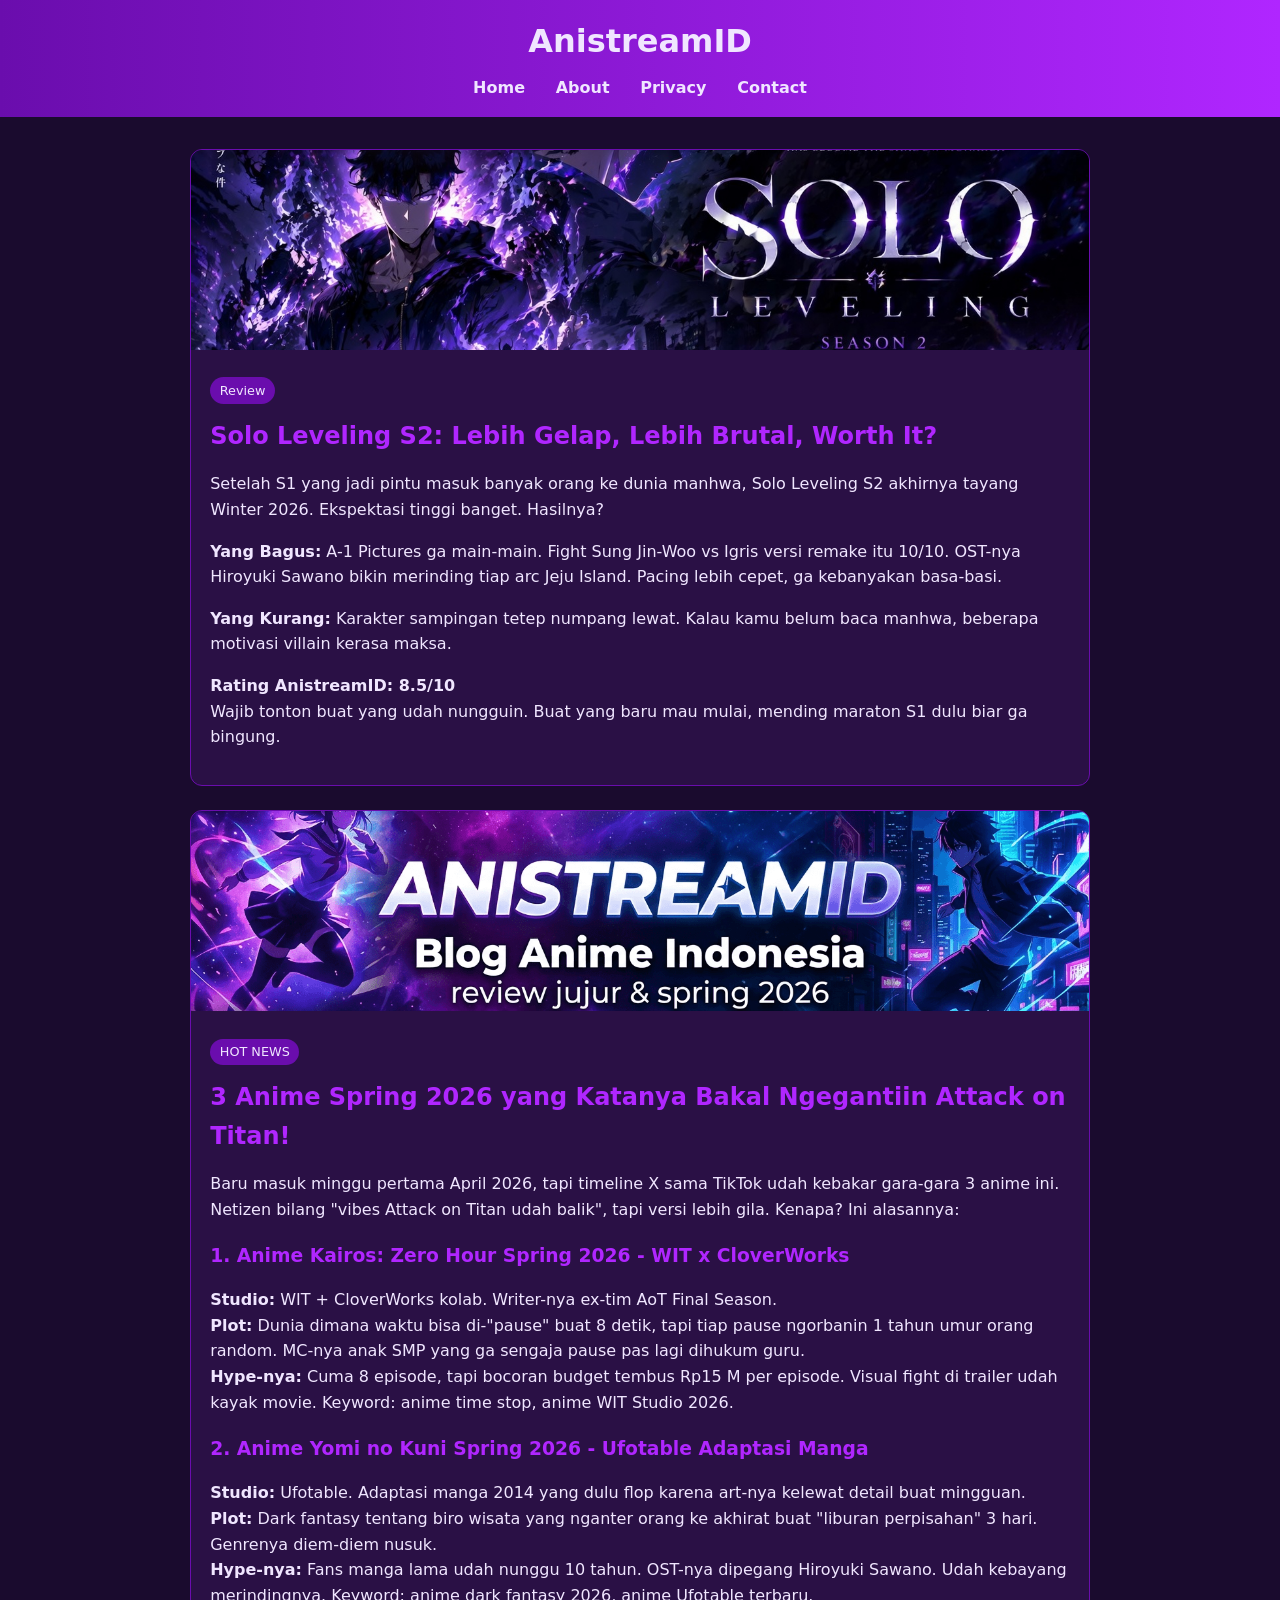
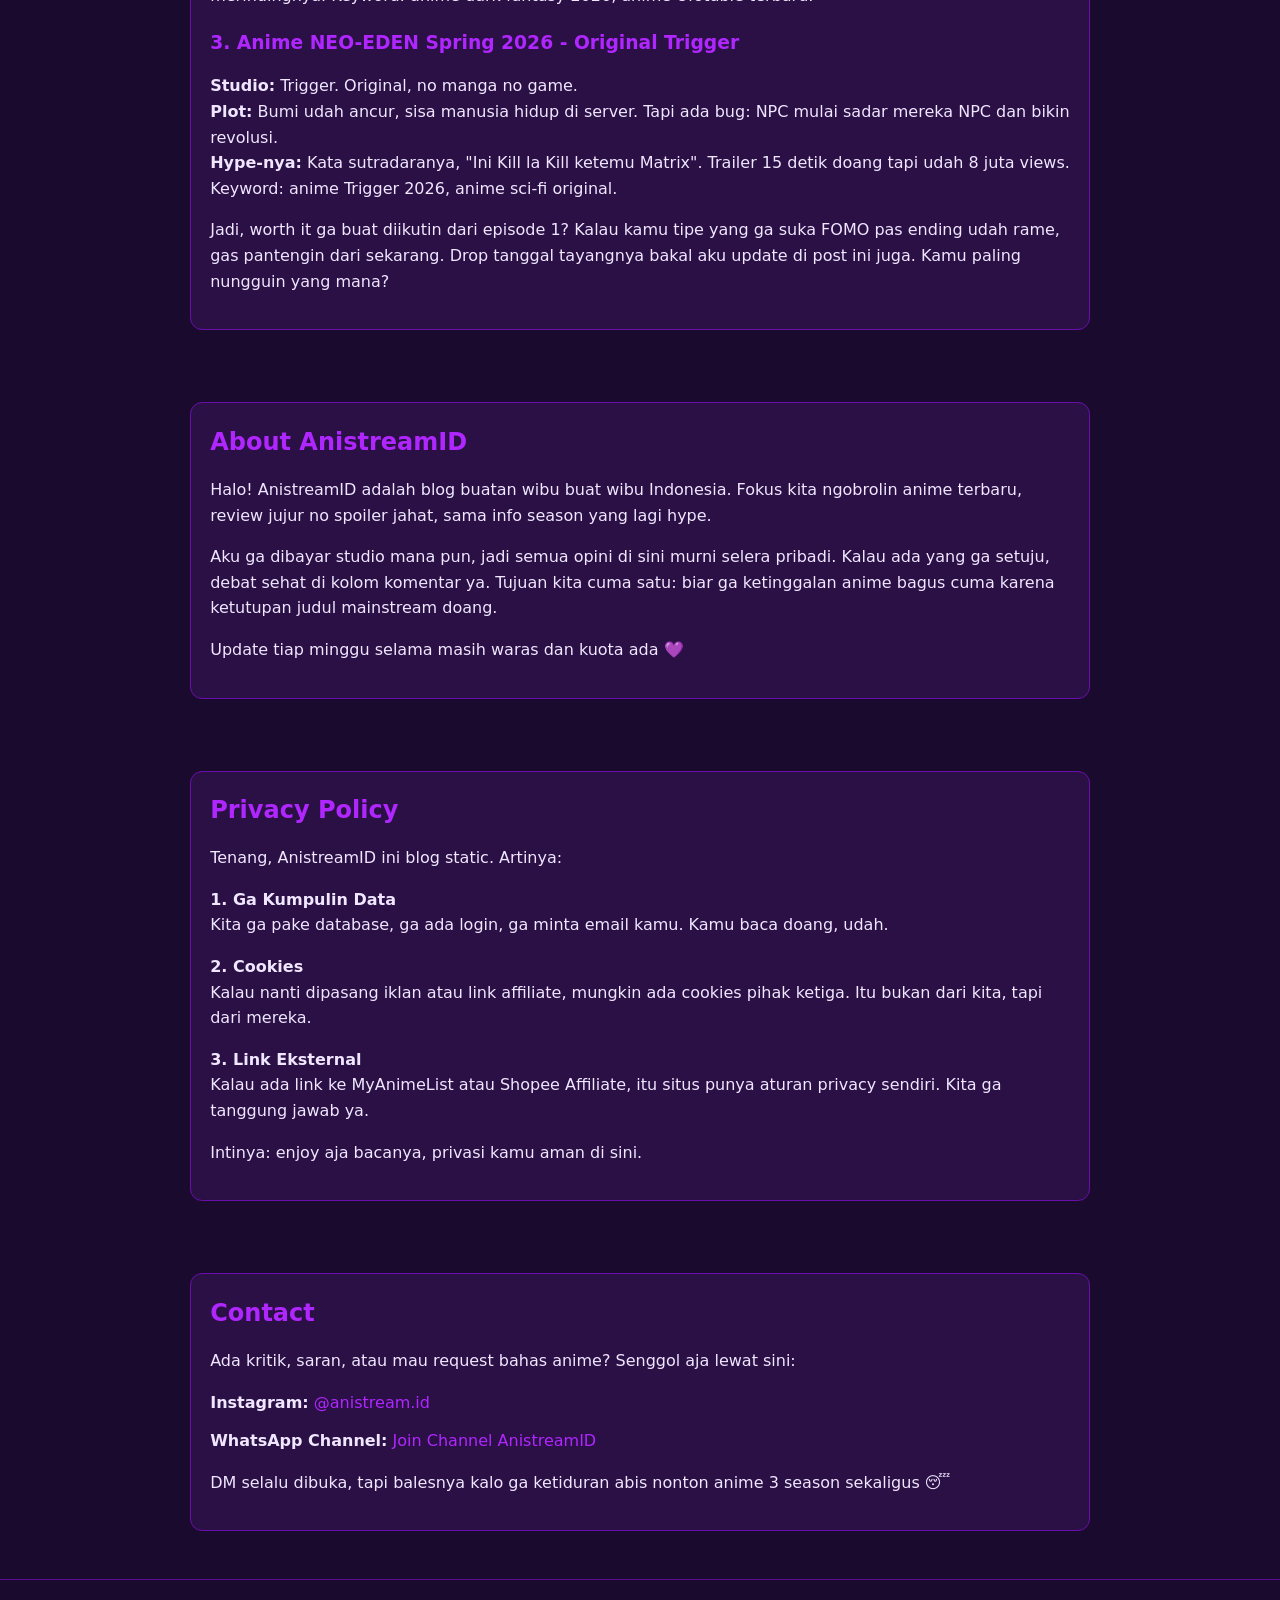
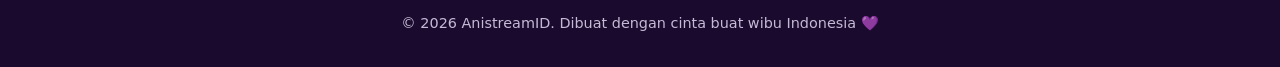
==== index.html @ 2ca262d9 "deploy versi 1.0" ====
<!DOCTYPE html>
<html lang="id">
<head>
  <meta charset="UTF-8">
  <meta name="viewport" content="width=device-width, initial-scale=1.0">
  <title>AnistreamID - Review & Berita Anime Spring 2026 Indonesia</title>
  <meta name="description" content="AnistreamID: Blog anime Indonesia bahas review jujur Solo Leveling S2, berita anime Spring 2026, dan rekomendasi anti-FOMO. Update tiap minggu!">
  <meta name="keywords" content="anime spring 2026, review anime indo, solo leveling season 2, berita anime, anistreamid">
  <meta name="author" content="AnistreamID">
  <link rel="canonical" href="https://anistreamid.pages.dev/">
  
  <link rel="icon" type="image/png" href="favicon.png">
  <link rel="apple-touch-icon" href="favicon.png">
  <meta name="theme-color" content="#6a0dad">
  
  <meta property="og:title" content="AnistreamID - Review & Berita Anime Spring 2026">
  <meta property="og:description" content="3 Anime Spring 2026 yang katanya bakal gantiin Attack on Titan! Plus review Solo Leveling S2.">
  <meta property="og:image" content="https://anistreamid.pages.dev/og-image.png">
  <meta property="og:type" content="website">
  <meta property="og:url" content="https://anistreamid.pages.dev/">
  
  <meta name="twitter:card" content="summary_large_image">
  <meta name="twitter:title" content="AnistreamID - Review & Berita Anime Spring 2026">
  <meta name="twitter:description" content="3 Anime Spring 2026 yang katanya bakal gantiin Attack on Titan!">
  <meta name="twitter:image" content="https://anistreamid.pages.dev/og-image.png">

  <script type="application/ld+json">
  {
    "@context": "https://schema.org",
    "@graph": [
      {
        "@type": "Blog",
        "name": "AnistreamID",
        "url": "https://anistreamid.pages.dev",
        "description": "Blog anime Indonesia bahas review jujur dan berita anime Spring 2026",
        "publisher": {
          "@type": "Organization",
          "name": "AnistreamID",
          "logo": "https://anistreamid.pages.dev/favicon.png"
        }
      },
      {
        "@type": "Article",
        "headline": "3 Anime Spring 2026 yang Katanya Bakal Ngegantiin Attack on Titan!",
        "author": {
          "@type": "Person",
          "name": "AnistreamID"
        },
        "datePublished": "2026-04-21",
        "dateModified": "2026-04-21",
        "image": "https://anistreamid.pages.dev/og-image-1.png",
        "url": "https://anistreamid.pages.dev/"
      }
    ]
  }
  </script>
  
  <style>
    :root {
      --ungu-tua: #1a0b2e;
      --ungu: #6a0dad;
      --ungu-neon: #b026ff;
      --putih: #f0e6ff;
    }
    * { scroll-behavior: smooth; }
    body {
      margin: 0;
      font-family: system-ui, -apple-system, sans-serif;
      background: var(--ungu-tua);
      color: var(--putih);
      line-height: 1.6;
    }
    header {
      background: linear-gradient(90deg, var(--ungu), var(--ungu-neon));
      padding: 1rem;
      text-align: center;
      position: sticky;
      top: 0;
      z-index: 10;
    }
    header h1 { margin: 0; font-size: 2rem; }
    nav { margin-top: 0.5rem; }
    nav a {
      color: var(--putih);
      margin: 0 0.8rem;
      text-decoration: none;
      font-weight: 600;
    }
    nav a:hover { text-decoration: underline; }
    .container {
      max-width: 900px;
      margin: 2rem auto;
      padding: 0 1rem;
      display: grid;
      gap: 1.5rem;
    }
    .card, .page {
      background: #2a1045;
      border: 1px solid var(--ungu);
      border-radius: 12px;
      overflow: hidden;
    }
    .card { transition: transform 0.2s; }
    .card:hover { transform: translateY(-4px); }
    .card img { width: 100%; height: 200px; object-fit: cover; }
    .card-content, .page-content { padding: 1.2rem; }
    .card h2, .page h2 { margin: 0 0 0.8rem; color: var(--ungu-neon); }
    .card h3 { margin: 1.2rem 0 0.3rem; color: var(--ungu-neon); }
    .tag {
      display: inline-block;
      background: var(--ungu);
      padding: 0.2rem 0.6rem;
      border-radius: 999px;
      font-size: 0.8rem;
      margin-bottom: 0.8rem;
    }
    .page { margin-top: 3rem; }
    .contact-list { list-style: none; padding: 0; }
    .contact-list li { margin: 0.8rem 0; }
    .contact-list a { color: var(--ungu-neon); text-decoration: none; }
    footer {
      text-align: center;
      padding: 2rem 1rem;
      border-top: 1px solid var(--ungu);
      margin-top: 3rem;
      font-size: 0.9rem;
      opacity: 0.8;
    }
    #toTop {
      position: fixed;
      bottom: 20px;
      right: 20px;
      background: var(--ungu-neon);
      color: var(--ungu-tua);
      border: none;
      border-radius: 50%;
      width: 45px;
      height: 45px;
      font-size: 1.2rem;
      font-weight: bold;
      cursor: pointer;
      display: none;
      box-shadow: 0 4px 12px rgba(176, 38, 255, 0.4);
      transition: all 0.3s;
      z-index: 99;
    }
    #toTop:hover {
      transform: translateY(-3px);
      background: var(--putih);
    }
  </style>
</head>
<body>
  <header>
    <h1>AnistreamID</h1>
    <nav>
      <a href="/#home">Home</a>
      <a href="/#about">About</a>
      <a href="/#privacy">Privacy</a>
      <a href="/#contact">Contact</a>
    </nav>
  </header>

  <main class="container" id="home">
    <article class="card">
      <img src="./og-image.jpg" alt="Review Solo Leveling Season 2 di AnistreamID" loading="lazy">
      <div class="card-content">
        <span class="tag">Review</span>
        <h2>Solo Leveling S2: Lebih Gelap, Lebih Brutal, Worth It?</h2>
        <p>Setelah S1 yang jadi pintu masuk banyak orang ke dunia manhwa, Solo Leveling S2 akhirnya tayang Winter 2026. Ekspektasi tinggi banget. Hasilnya?</p>
        <p><strong>Yang Bagus:</strong> A-1 Pictures ga main-main. Fight Sung Jin-Woo vs Igris versi remake itu 10/10. OST-nya Hiroyuki Sawano bikin merinding tiap arc Jeju Island. Pacing lebih cepet, ga kebanyakan basa-basi.</p>
        <p><strong>Yang Kurang:</strong> Karakter sampingan tetep numpang lewat. Kalau kamu belum baca manhwa, beberapa motivasi villain kerasa maksa.</p>
        <p><strong>Rating AnistreamID: 8.5/10</strong><br>Wajib tonton buat yang udah nungguin. Buat yang baru mau mulai, mending maraton S1 dulu biar ga bingung.</p>
      </div>
    </article>

    <article class="card">
      <img src="./og-image-1.png" alt="Key visual 3 anime Spring 2026 pengganti Attack on Titan" loading="lazy">
      <div class="card-content">
        <span class="tag">HOT NEWS</span>
        <h2>3 Anime Spring 2026 yang Katanya Bakal Ngegantiin Attack on Titan!</h2>
        <p>Baru masuk minggu pertama April 2026, tapi timeline X sama TikTok udah kebakar gara-gara 3 anime ini. Netizen bilang "vibes Attack on Titan udah balik", tapi versi lebih gila. Kenapa? Ini alasannya:</p>
        
        <h3>1. Anime Kairos: Zero Hour Spring 2026 - WIT x CloverWorks</h3>
        <p><strong>Studio:</strong> WIT + CloverWorks kolab. Writer-nya ex-tim AoT Final Season.<br>
        <strong>Plot:</strong> Dunia dimana waktu bisa di-"pause" buat 8 detik, tapi tiap pause ngorbanin 1 tahun umur orang random. MC-nya anak SMP yang ga sengaja pause pas lagi dihukum guru.<br>
        <strong>Hype-nya:</strong> Cuma 8 episode, tapi bocoran budget tembus Rp15 M per episode. Visual fight di trailer udah kayak movie. Keyword: anime time stop, anime WIT Studio 2026.</p>

        <h3>2. Anime Yomi no Kuni Spring 2026 - Ufotable Adaptasi Manga</h3>
        <p><strong>Studio:</strong> Ufotable. Adaptasi manga 2014 yang dulu flop karena art-nya kelewat detail buat mingguan.<br>
        <strong>Plot:</strong> Dark fantasy tentang biro wisata yang nganter orang ke akhirat buat "liburan perpisahan" 3 hari. Genrenya diem-diem nusuk.<br>
        <strong>Hype-nya:</strong> Fans manga lama udah nunggu 10 tahun. OST-nya dipegang Hiroyuki Sawano. Udah kebayang merindingnya. Keyword: anime dark fantasy 2026, anime Ufotable terbaru.</p>

        <h3>3. Anime NEO-EDEN Spring 2026 - Original Trigger</h3>
        <p><strong>Studio:</strong> Trigger. Original, no manga no game.<br>
        <strong>Plot:</strong> Bumi udah ancur, sisa manusia hidup di server. Tapi ada bug: NPC mulai sadar mereka NPC dan bikin revolusi.<br>
        <strong>Hype-nya:</strong> Kata sutradaranya, "Ini Kill la Kill ketemu Matrix". Trailer 15 detik doang tapi udah 8 juta views. Keyword: anime Trigger 2026, anime sci-fi original.</p>

        <p>Jadi, worth it ga buat diikutin dari episode 1? Kalau kamu tipe yang ga suka FOMO pas ending udah rame, gas pantengin dari sekarang. Drop tanggal tayangnya bakal aku update di post ini juga. Kamu paling nungguin yang mana?</p>
      </div>
    </article>

    <section class="page" id="about">
      <div class="page-content">
        <h2>About AnistreamID</h2>
        <p>Halo! AnistreamID adalah blog buatan wibu buat wibu Indonesia. Fokus kita ngobrolin anime terbaru, review jujur no spoiler jahat, sama info season yang lagi hype.</p>
        <p>Aku ga dibayar studio mana pun, jadi semua opini di sini murni selera pribadi. Kalau ada yang ga setuju, debat sehat di kolom komentar ya. Tujuan kita cuma satu: biar ga ketinggalan anime bagus cuma karena ketutupan judul mainstream doang.</p>
        <p>Update tiap minggu selama masih waras dan kuota ada 💜</p>
      </div>
    </section>

    <section class="page" id="privacy">
      <div class="page-content">
        <h2>Privacy Policy</h2>
        <p>Tenang, AnistreamID ini blog static. Artinya:</p>
        <p><strong>1. Ga Kumpulin Data</strong><br>Kita ga pake database, ga ada login, ga minta email kamu. Kamu baca doang, udah.</p>
        <p><strong>2. Cookies</strong><br>Kalau nanti dipasang iklan atau link affiliate, mungkin ada cookies pihak ketiga. Itu bukan dari kita, tapi dari mereka.</p>
        <p><strong>3. Link Eksternal</strong><br>Kalau ada link ke MyAnimeList atau Shopee Affiliate, itu situs punya aturan privacy sendiri. Kita ga tanggung jawab ya.</p>
        <p>Intinya: enjoy aja bacanya, privasi kamu aman di sini.</p>
      </div>
    </section>

    <section class="page" id="contact">
      <div class="page-content">
        <h2>Contact</h2>
        <p>Ada kritik, saran, atau mau request bahas anime? Senggol aja lewat sini:</p>
        <ul class="contact-list">
         <li><strong>Instagram:</strong> <a href="https://instagram.com/anistream.id" target="_blank" rel="noopener">@anistream.id</a></li>
         <li><strong>WhatsApp Channel:</strong> <a href="https://whatsapp.com/channel/0029Vb8CXYvFXUuUpzQsqB3z" target="_blank" rel="noopener">Join Channel AnistreamID</a></li>
        </ul>
        <p>DM selalu dibuka, tapi balesnya kalo ga ketiduran abis nonton anime 3 season sekaligus 😴</p>
      </div>
    </section>
  </main>

  <footer>
    © 2026 AnistreamID. Dibuat dengan cinta buat wibu Indonesia 💜
  </footer>

  <button id="toTop" aria-label="Kembali ke atas" onclick="window.scrollTo({top: 0, behavior: 'smooth'})">↑</button>

  <script>
    const toTopBtn = document.getElementById('toTop');
    window.onscroll = function() {
      if (document.body.scrollTop > 300 || document.documentElement.scrollTop > 300) {
        toTopBtn.style.display = "block";
      } else {
        toTopBtn.style.display = "none";
      }
    };
    
    if(window.location.hash) {
      setTimeout(() => {
        document.querySelector(window.location.hash)?.scrollIntoView();
      }, 100);
    }
  </script>
</body>
</html>
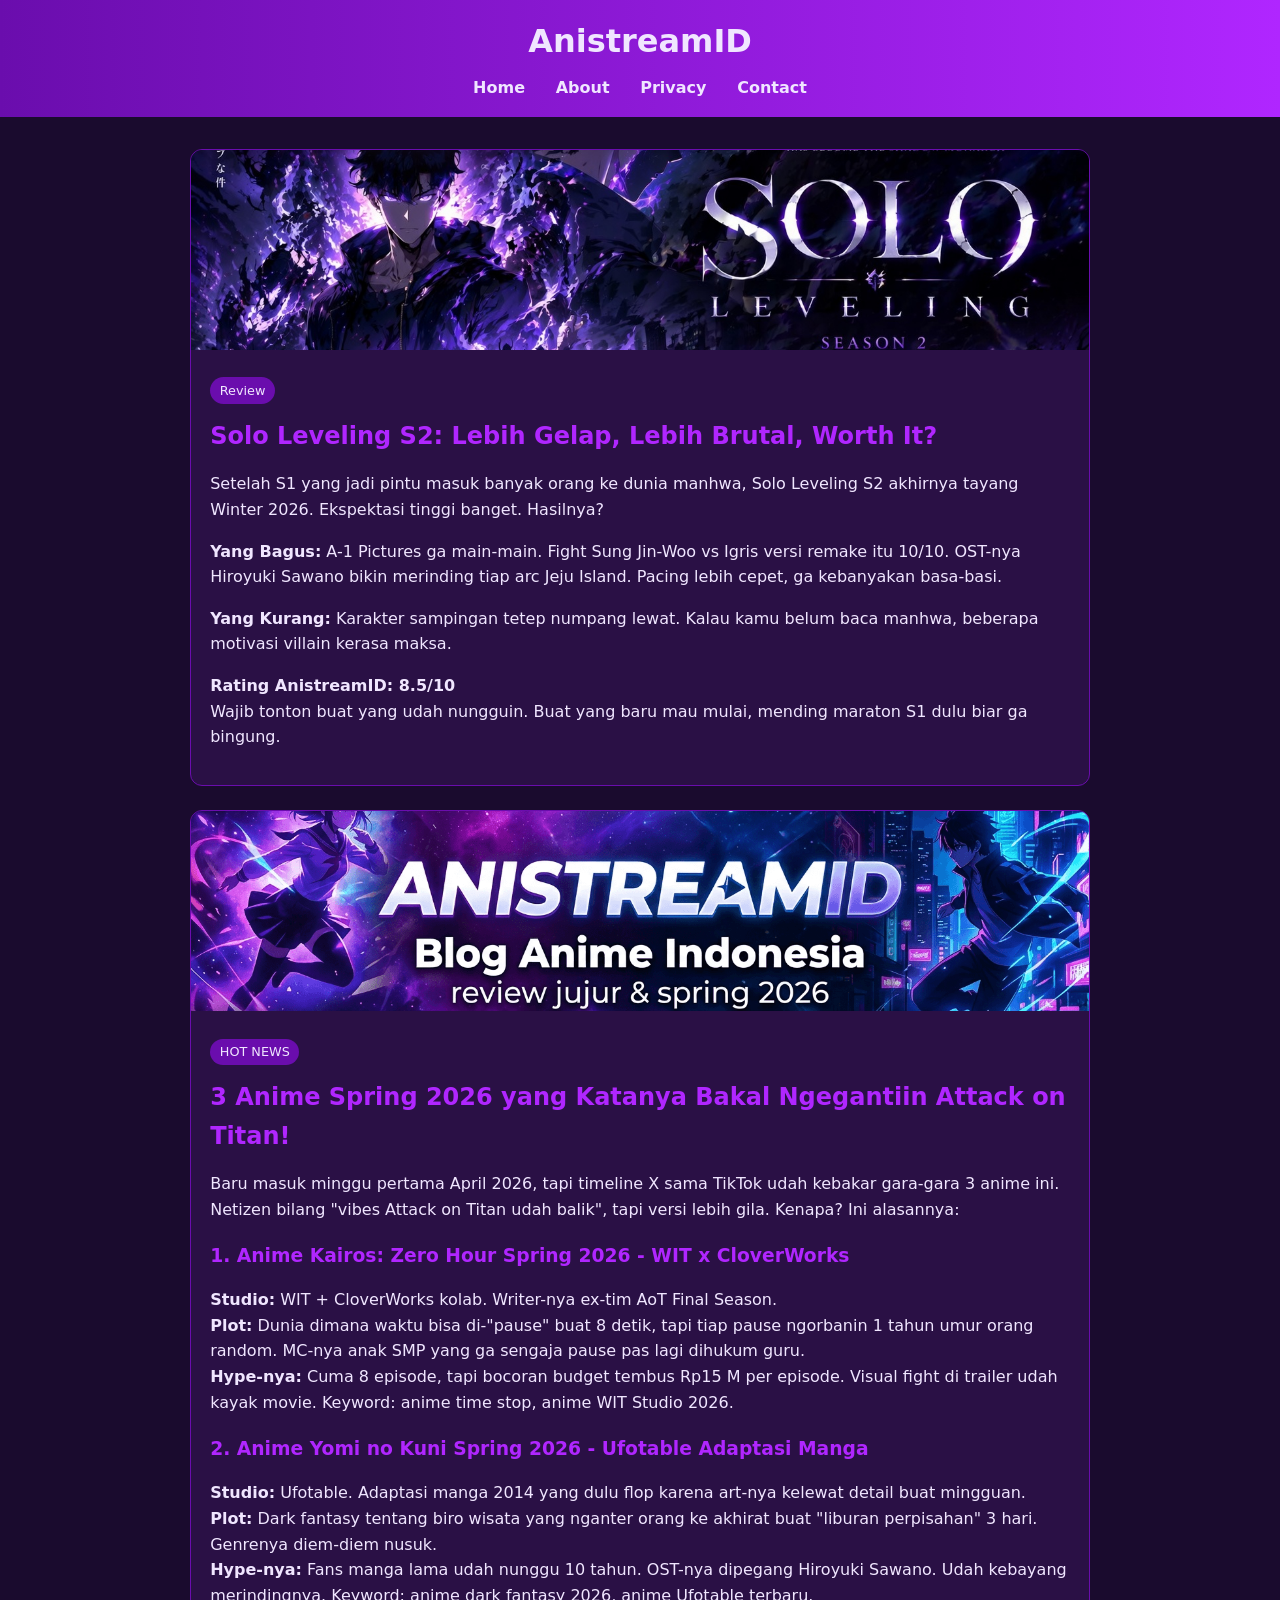
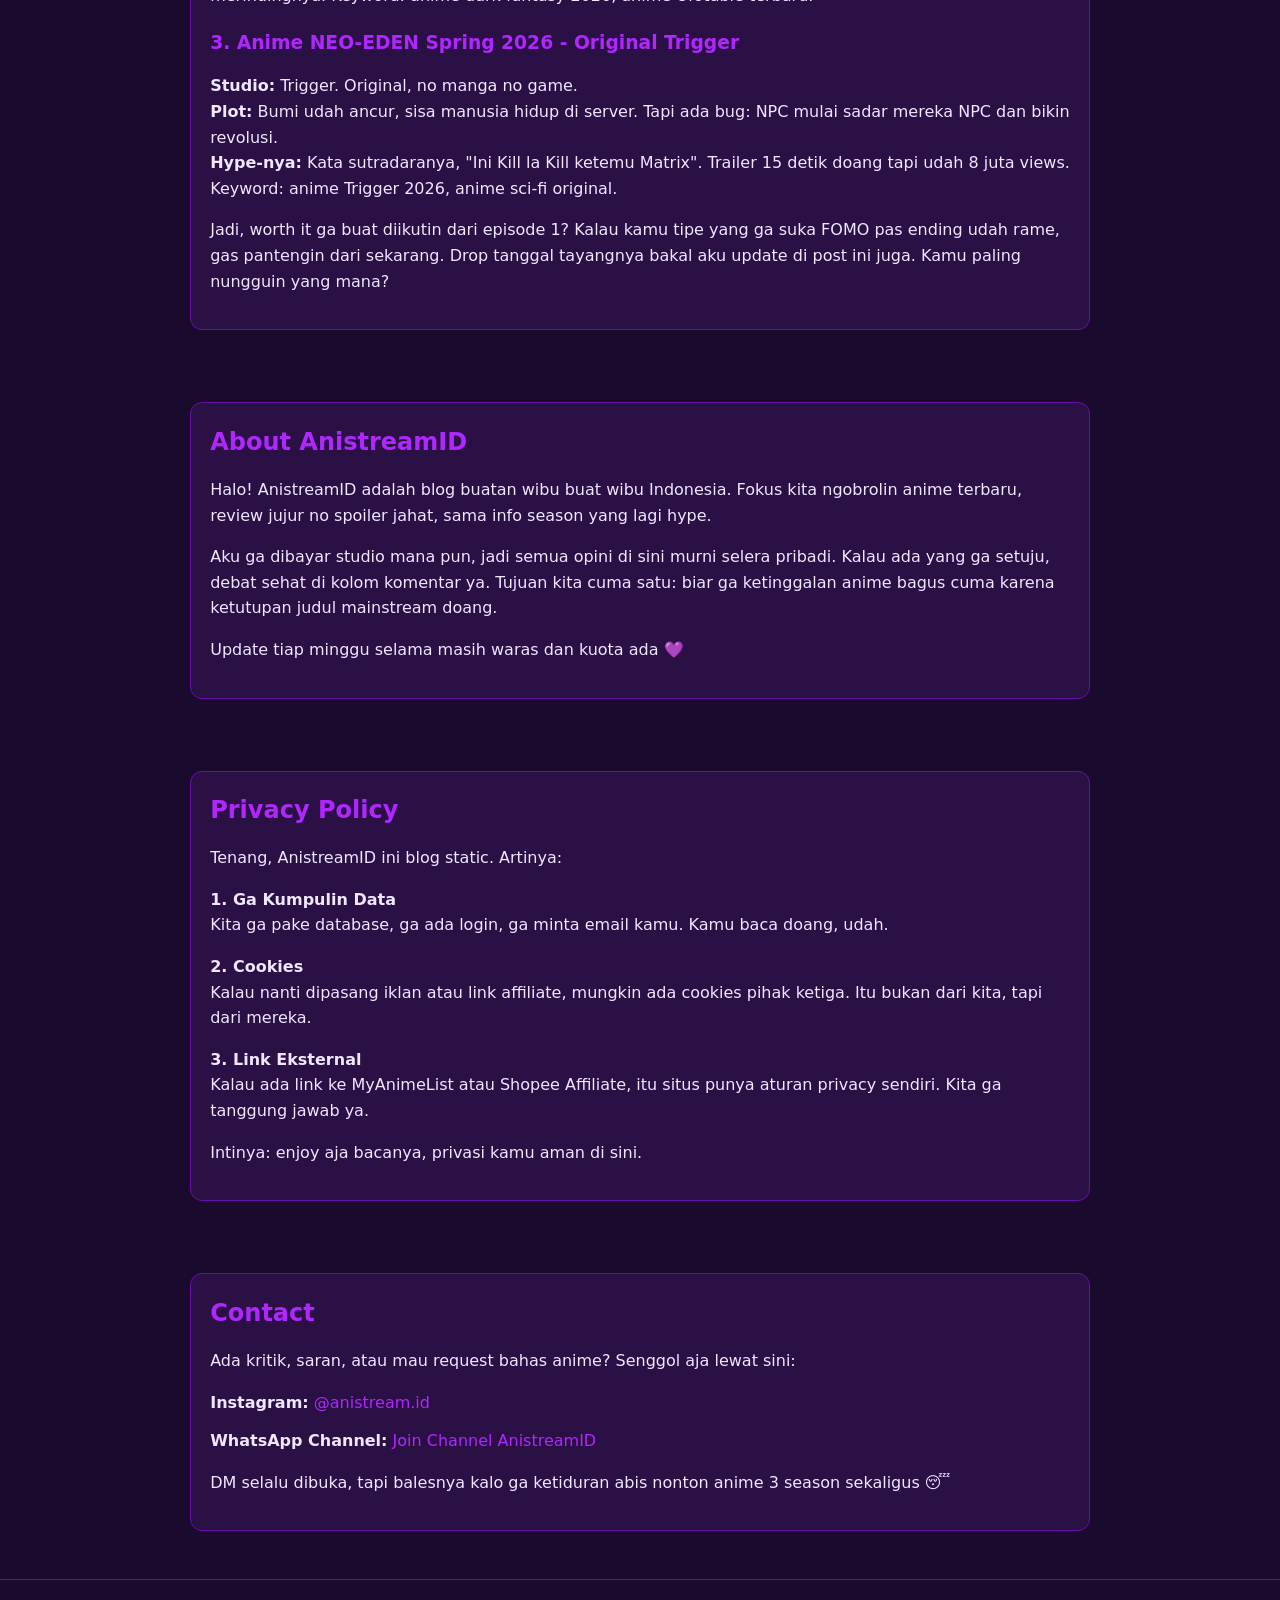
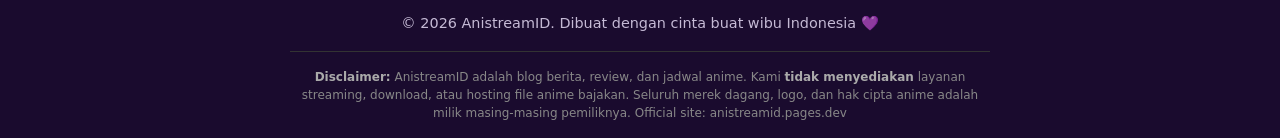
==== commit 5a281d47: "Create index.html" ====
--- a/index.html
+++ b/index.html
@@ -120,12 +120,25 @@
     .contact-list a { color: var(--ungu-neon); text-decoration: none; }
     footer {
       text-align: center;
-      padding: 2rem 1rem;
+      padding: 2rem 1rem 1rem;
       border-top: 1px solid var(--ungu);
       margin-top: 3rem;
       font-size: 0.9rem;
+    }
+    .footer-copy {
       opacity: 0.8;
-    }
+      margin-bottom: 1rem;
+    }
+    .footer-disclaimer {
+      font-size: 0.75rem;
+      color: #888;
+      max-width: 700px;
+      margin: 0 auto;
+      padding-top: 1rem;
+      border-top: 1px solid #333;
+      line-height: 1.5;
+    }
+    .footer-disclaimer strong { color: #aaa; }
     #toTop {
       position: fixed;
       bottom: 20px;
@@ -234,7 +247,10 @@
   </main>
 
   <footer>
-    © 2026 AnistreamID. Dibuat dengan cinta buat wibu Indonesia 💜
+    <div class="footer-copy">© 2026 AnistreamID. Dibuat dengan cinta buat wibu Indonesia 💜</div>
+    <div class="footer-disclaimer">
+      <strong>Disclaimer:</strong> AnistreamID adalah blog berita, review, dan jadwal anime. Kami <strong>tidak menyediakan</strong> layanan streaming, download, atau hosting file anime bajakan. Seluruh merek dagang, logo, dan hak cipta anime adalah milik masing-masing pemiliknya. Official site: anistreamid.pages.dev
+    </div>
   </footer>
 
   <button id="toTop" aria-label="Kembali ke atas" onclick="window.scrollTo({top: 0, behavior: 'smooth'})">↑</button>
@@ -256,4 +272,4 @@
     }
   </script>
 </body>
-</html>+  </html>
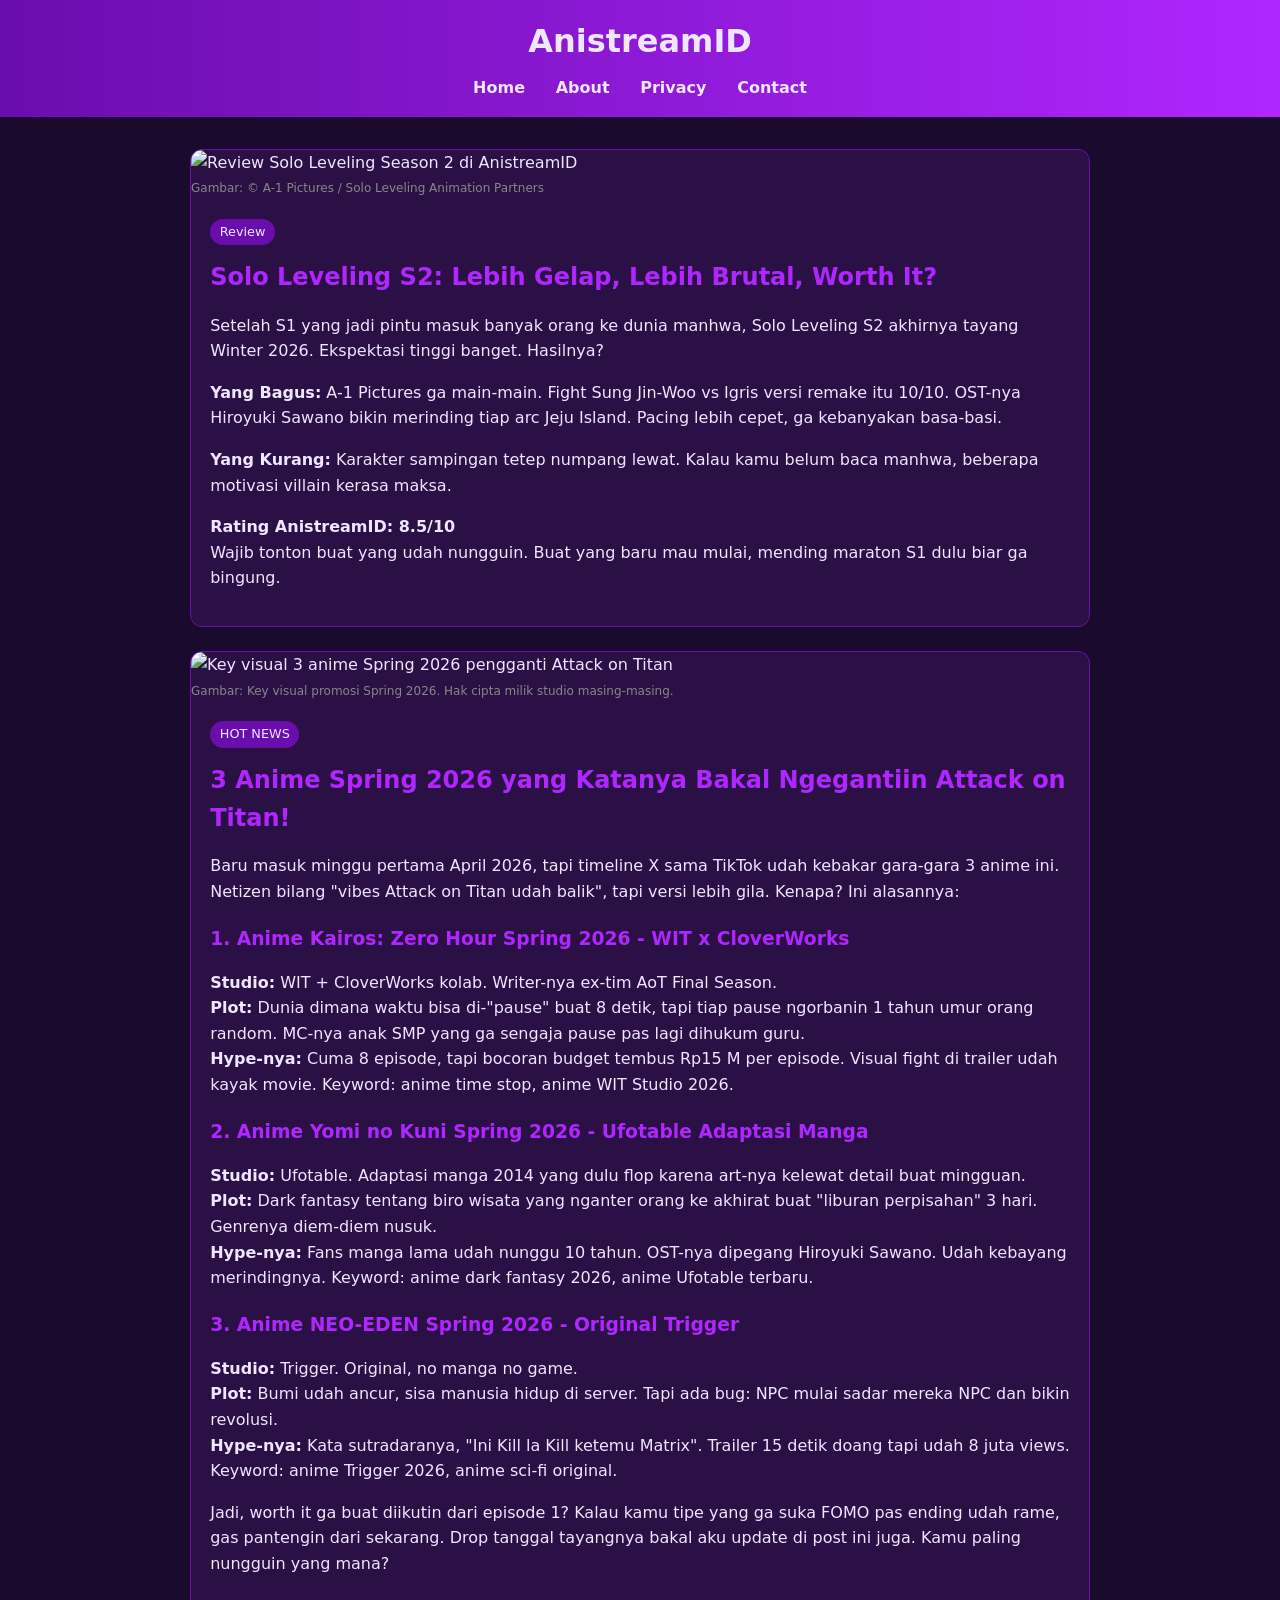
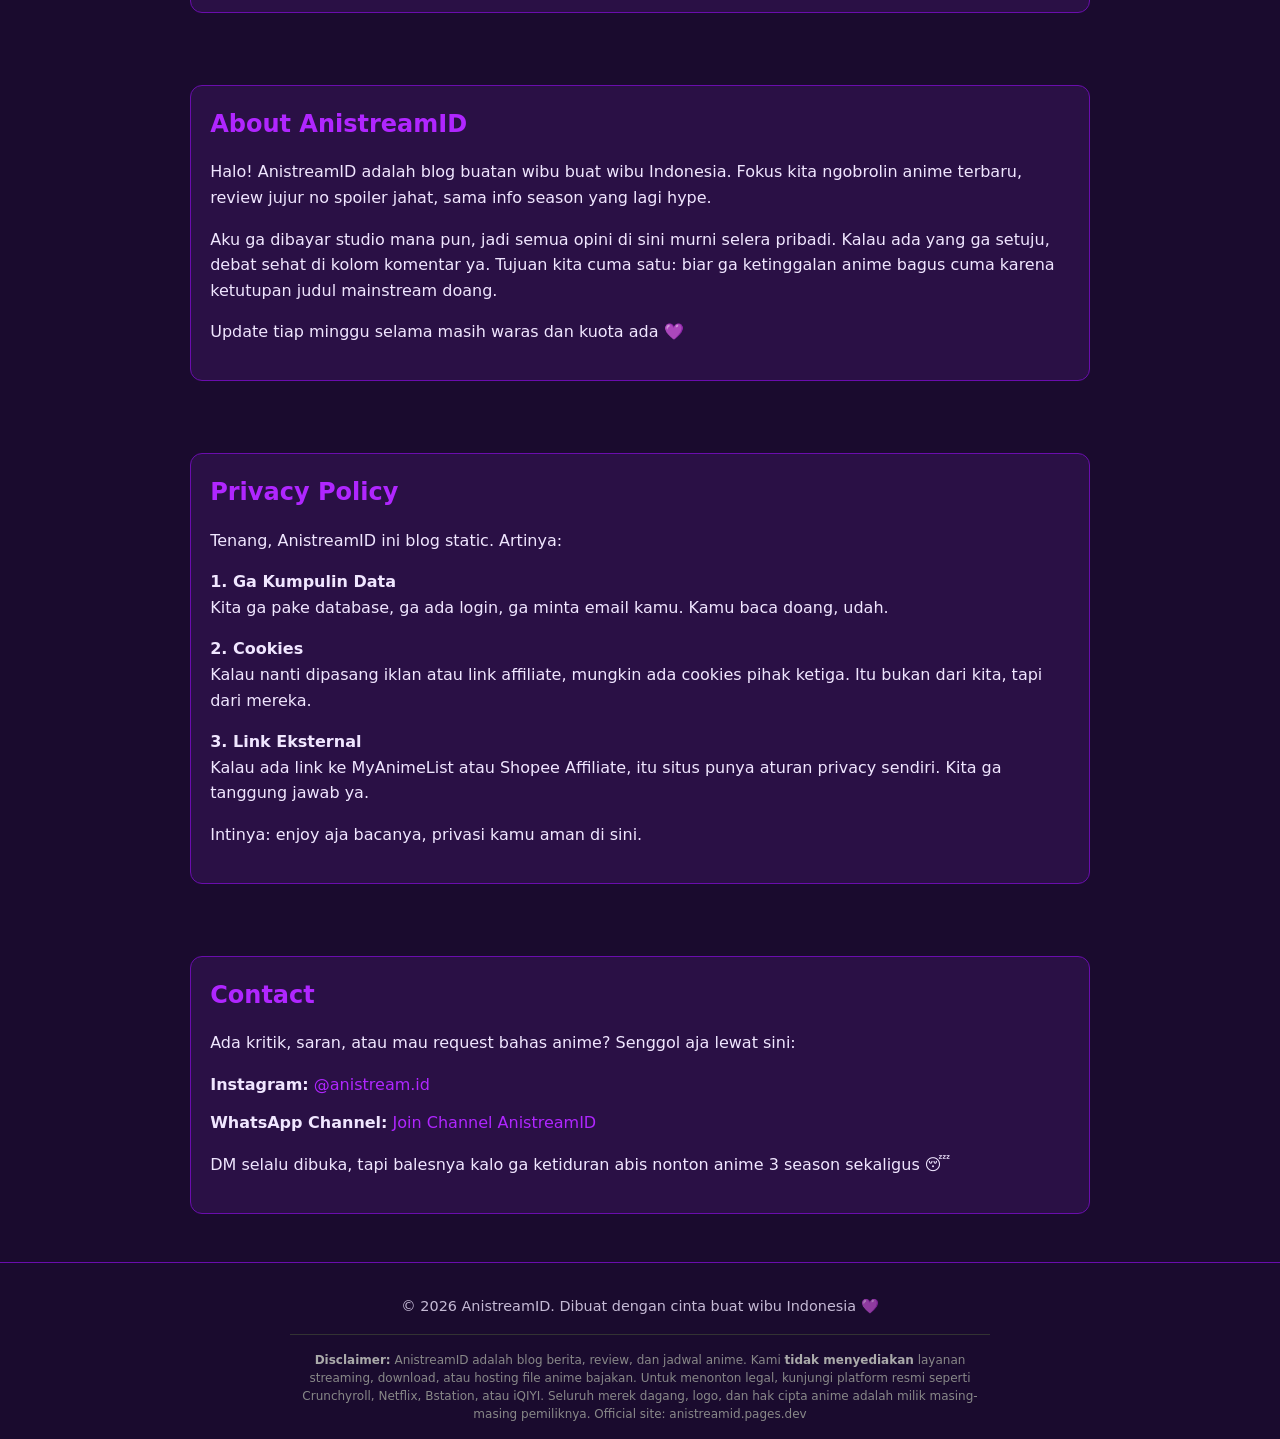
==== commit 503e742b: "Create index.html" ====
--- a/index.html
+++ b/index.html
@@ -47,7 +47,7 @@
           "name": "AnistreamID"
         },
         "datePublished": "2026-04-21",
-        "dateModified": "2026-04-21",
+        "dateModified": "2026-04-23",
         "image": "https://anistreamid.pages.dev/og-image-1.png",
         "url": "https://anistreamid.pages.dev/"
       }
@@ -176,7 +176,10 @@
 
   <main class="container" id="home">
     <article class="card">
-      <img src="./og-image.jpg" alt="Review Solo Leveling Season 2 di AnistreamID" loading="lazy">
+      <img src="./og-image.png" alt="Review Solo Leveling Season 2 di AnistreamID" loading="lazy">
+      <p style="font-size:0.75rem; color:#888; margin-top:4px; margin-bottom:0;">
+        Gambar: © A-1 Pictures / Solo Leveling Animation Partners
+      </p>
       <div class="card-content">
         <span class="tag">Review</span>
         <h2>Solo Leveling S2: Lebih Gelap, Lebih Brutal, Worth It?</h2>
@@ -189,6 +192,9 @@
 
     <article class="card">
       <img src="./og-image-1.png" alt="Key visual 3 anime Spring 2026 pengganti Attack on Titan" loading="lazy">
+      <p style="font-size:0.75rem; color:#888; margin-top:4px; margin-bottom:0;">
+        Gambar: Key visual promosi Spring 2026. Hak cipta milik studio masing-masing.
+      </p>
       <div class="card-content">
         <span class="tag">HOT NEWS</span>
         <h2>3 Anime Spring 2026 yang Katanya Bakal Ngegantiin Attack on Titan!</h2>
@@ -249,7 +255,7 @@
   <footer>
     <div class="footer-copy">© 2026 AnistreamID. Dibuat dengan cinta buat wibu Indonesia 💜</div>
     <div class="footer-disclaimer">
-      <strong>Disclaimer:</strong> AnistreamID adalah blog berita, review, dan jadwal anime. Kami <strong>tidak menyediakan</strong> layanan streaming, download, atau hosting file anime bajakan. Seluruh merek dagang, logo, dan hak cipta anime adalah milik masing-masing pemiliknya. Official site: anistreamid.pages.dev
+      <strong>Disclaimer:</strong> AnistreamID adalah blog berita, review, dan jadwal anime. Kami <strong>tidak menyediakan</strong> layanan streaming, download, atau hosting file anime bajakan. Untuk menonton legal, kunjungi platform resmi seperti Crunchyroll, Netflix, Bstation, atau iQIYI. Seluruh merek dagang, logo, dan hak cipta anime adalah milik masing-masing pemiliknya. Official site: anistreamid.pages.dev
     </div>
   </footer>
 
@@ -272,4 +278,4 @@
     }
   </script>
 </body>
-  </html>
+    </html>
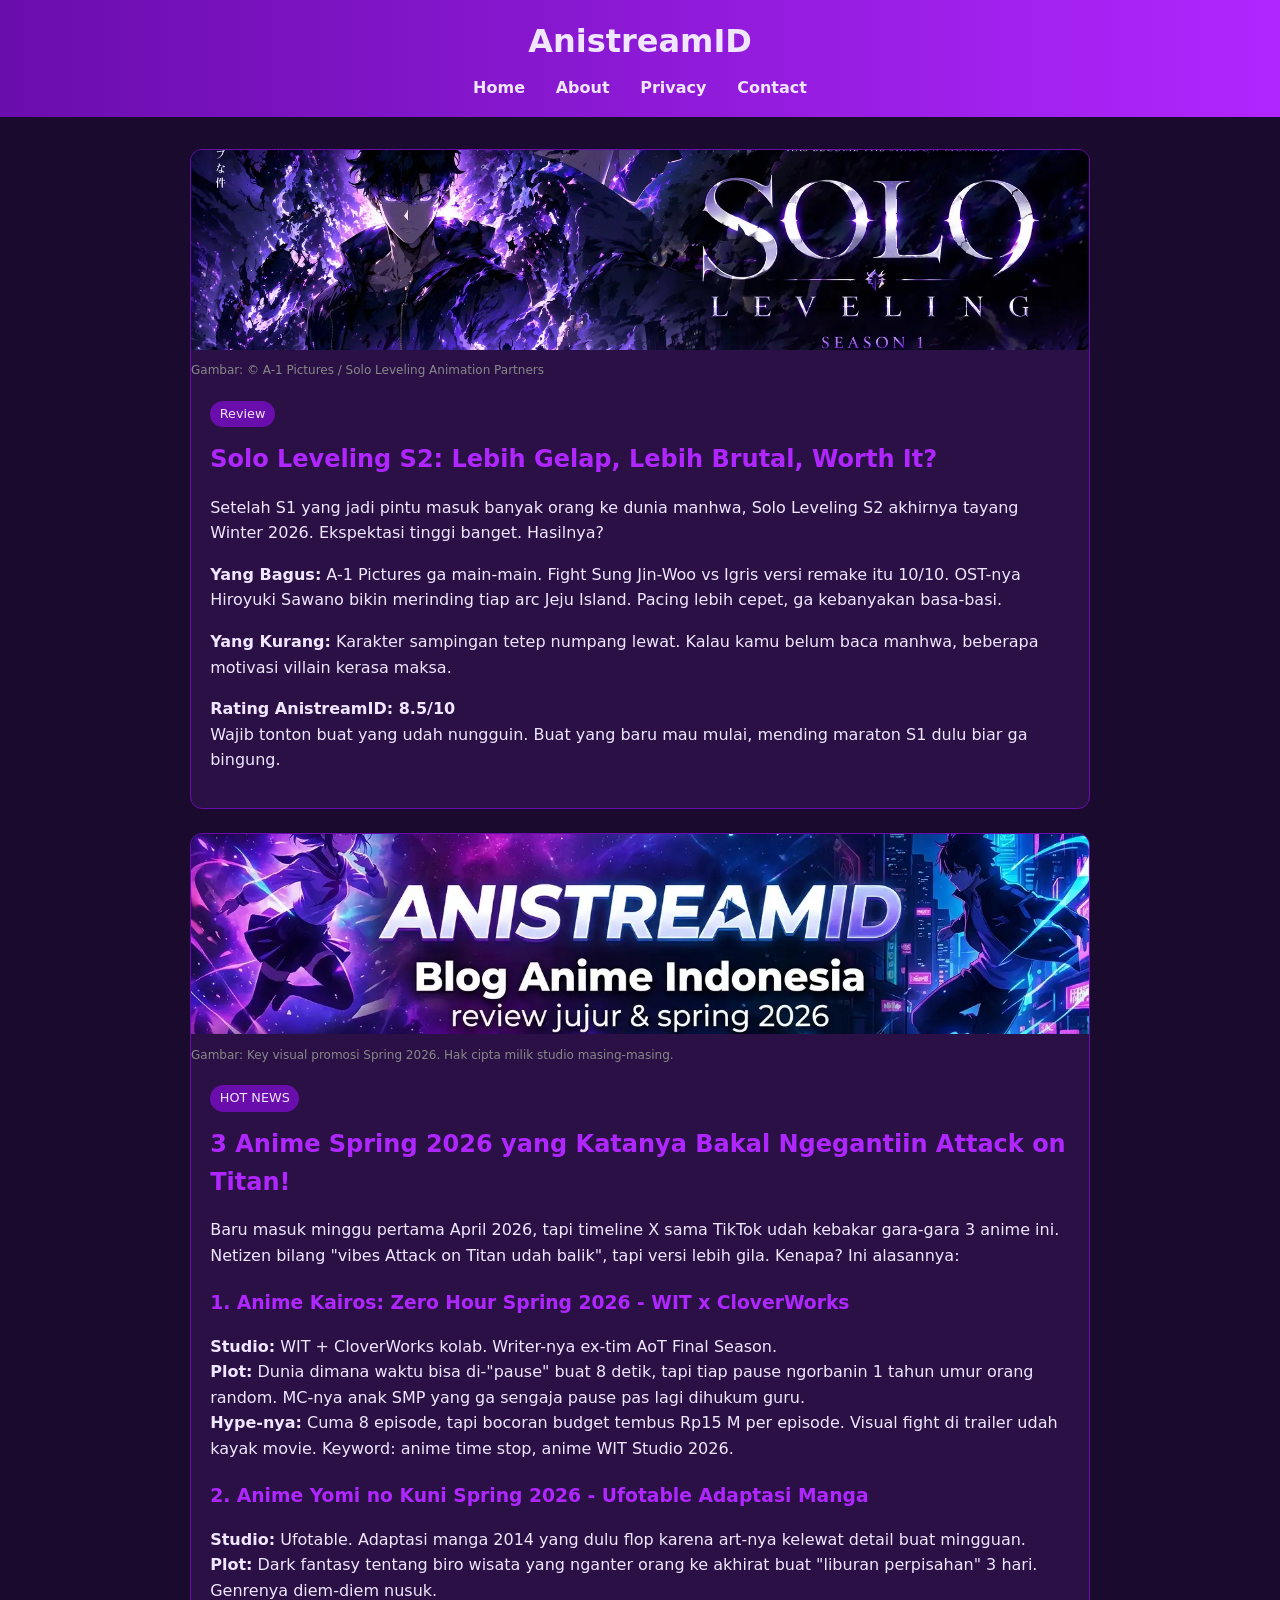
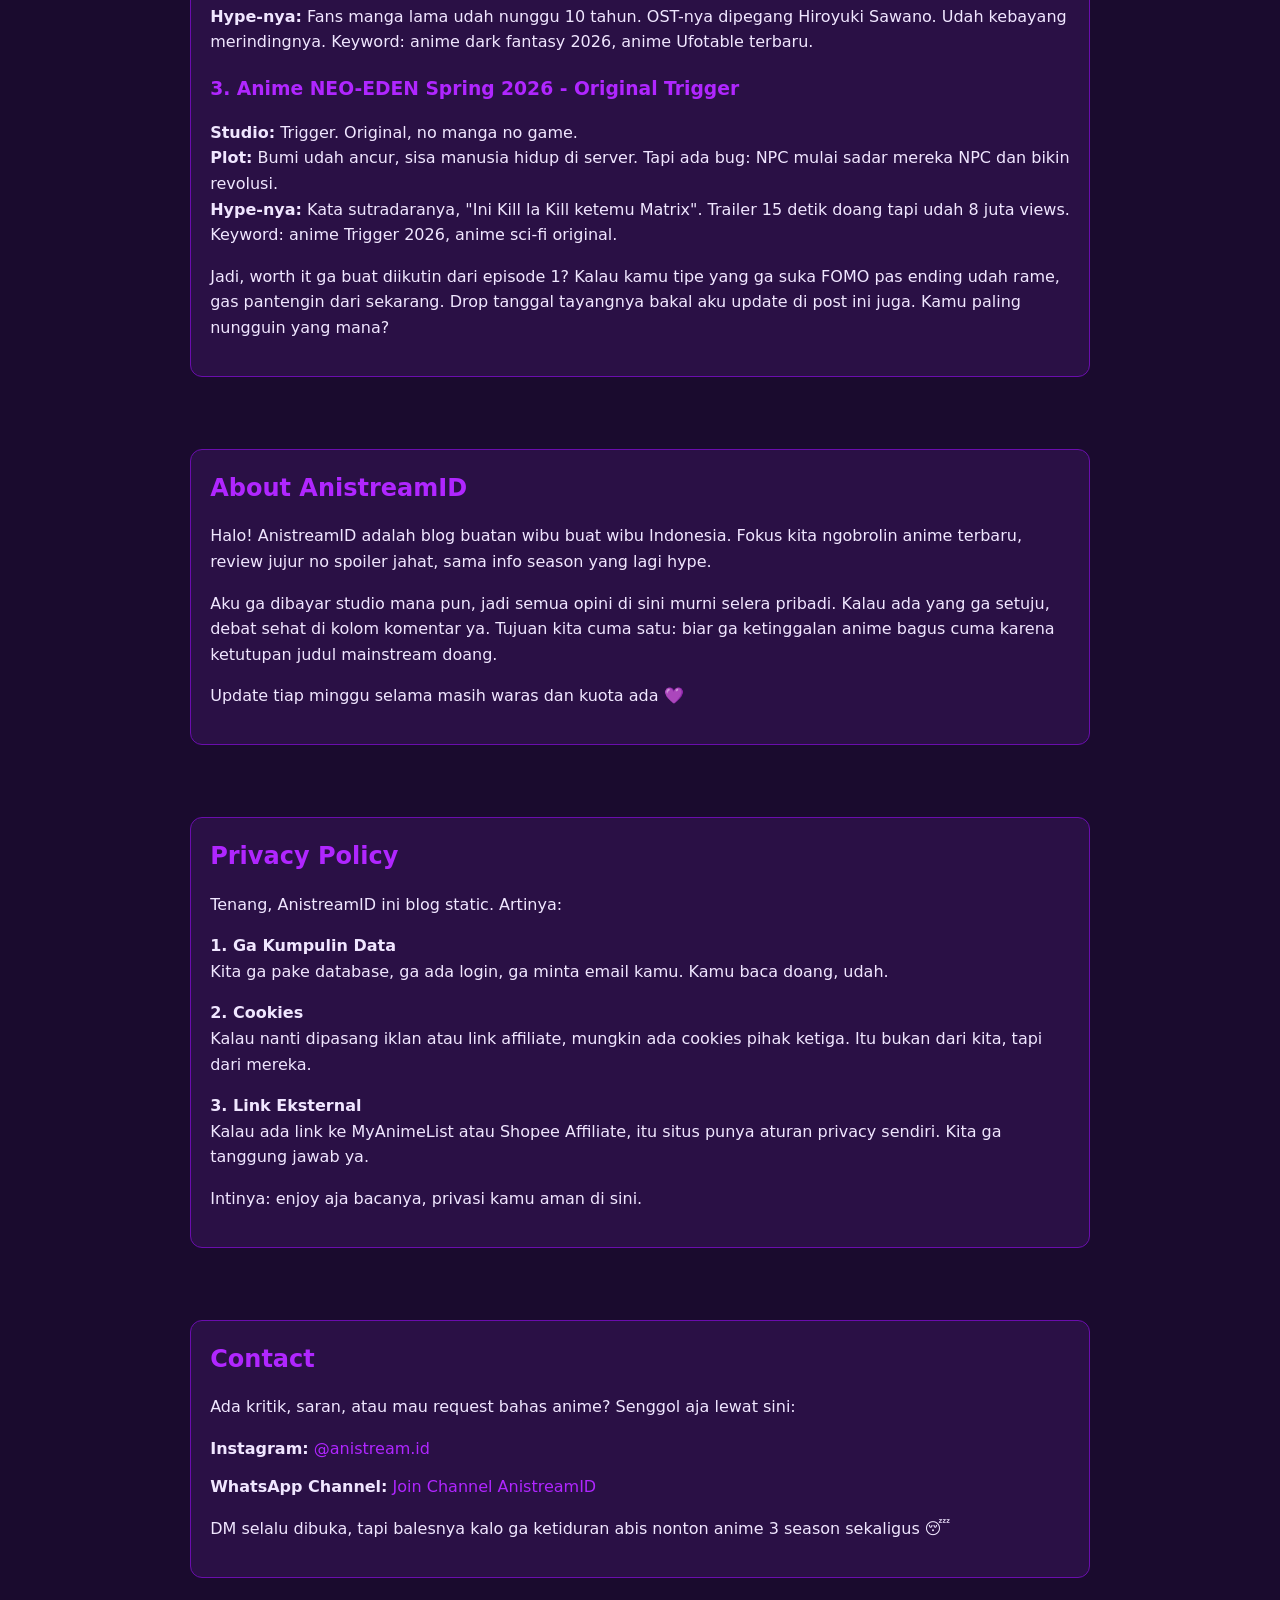
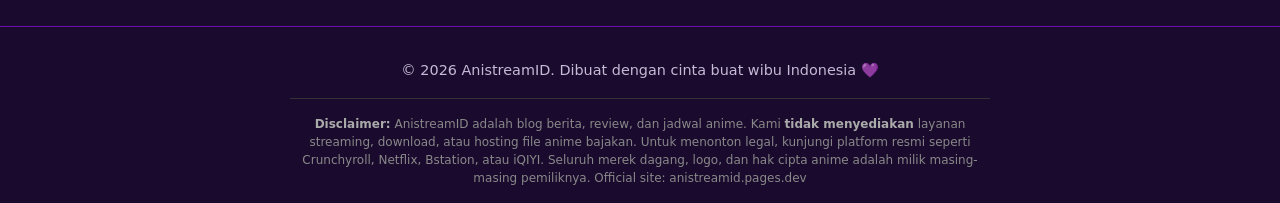
==== commit 5632e640: "Create index.html" ====
--- a/index.html
+++ b/index.html
@@ -9,7 +9,7 @@
   <meta name="author" content="AnistreamID">
   <link rel="canonical" href="https://anistreamid.pages.dev/">
   
-  <link rel="icon" type="image/png" href="favicon.png">
+  <link rel="icon" type="image/webp" href="favicon.webp">
   <link rel="apple-touch-icon" href="favicon.png">
   <meta name="theme-color" content="#6a0dad">
   
@@ -176,7 +176,7 @@
 
   <main class="container" id="home">
     <article class="card">
-      <img src="./og-image.png" alt="Review Solo Leveling Season 2 di AnistreamID" loading="lazy">
+      <img src="./og-image-2.webp" alt="Review Solo Leveling Season 2 di AnistreamID" loading="lazy">
       <p style="font-size:0.75rem; color:#888; margin-top:4px; margin-bottom:0;">
         Gambar: © A-1 Pictures / Solo Leveling Animation Partners
       </p>
@@ -191,7 +191,7 @@
     </article>
 
     <article class="card">
-      <img src="./og-image-1.png" alt="Key visual 3 anime Spring 2026 pengganti Attack on Titan" loading="lazy">
+      <img src="./og-image.webp" alt="Key visual 3 anime Spring 2026 pengganti Attack on Titan" loading="lazy">
       <p style="font-size:0.75rem; color:#888; margin-top:4px; margin-bottom:0;">
         Gambar: Key visual promosi Spring 2026. Hak cipta milik studio masing-masing.
       </p>
@@ -278,4 +278,4 @@
     }
   </script>
 </body>
-    </html>
+  </html>
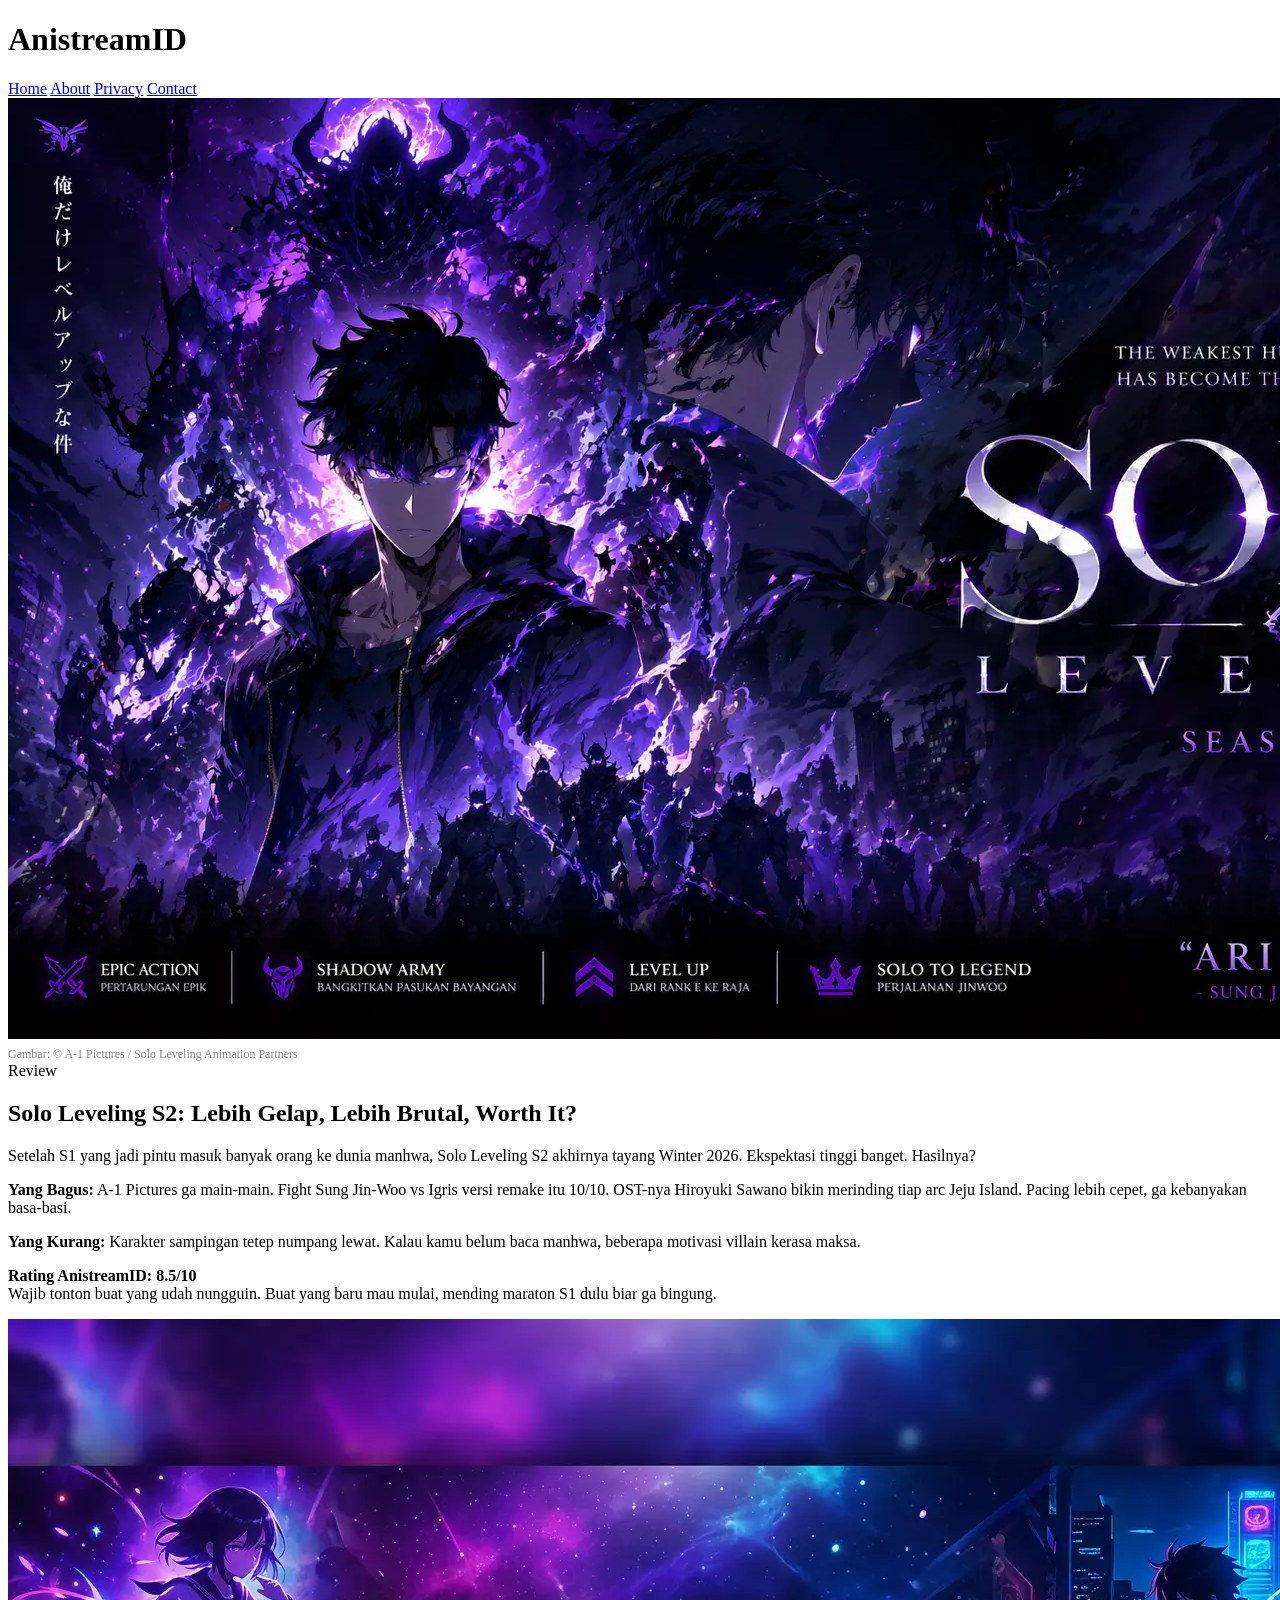
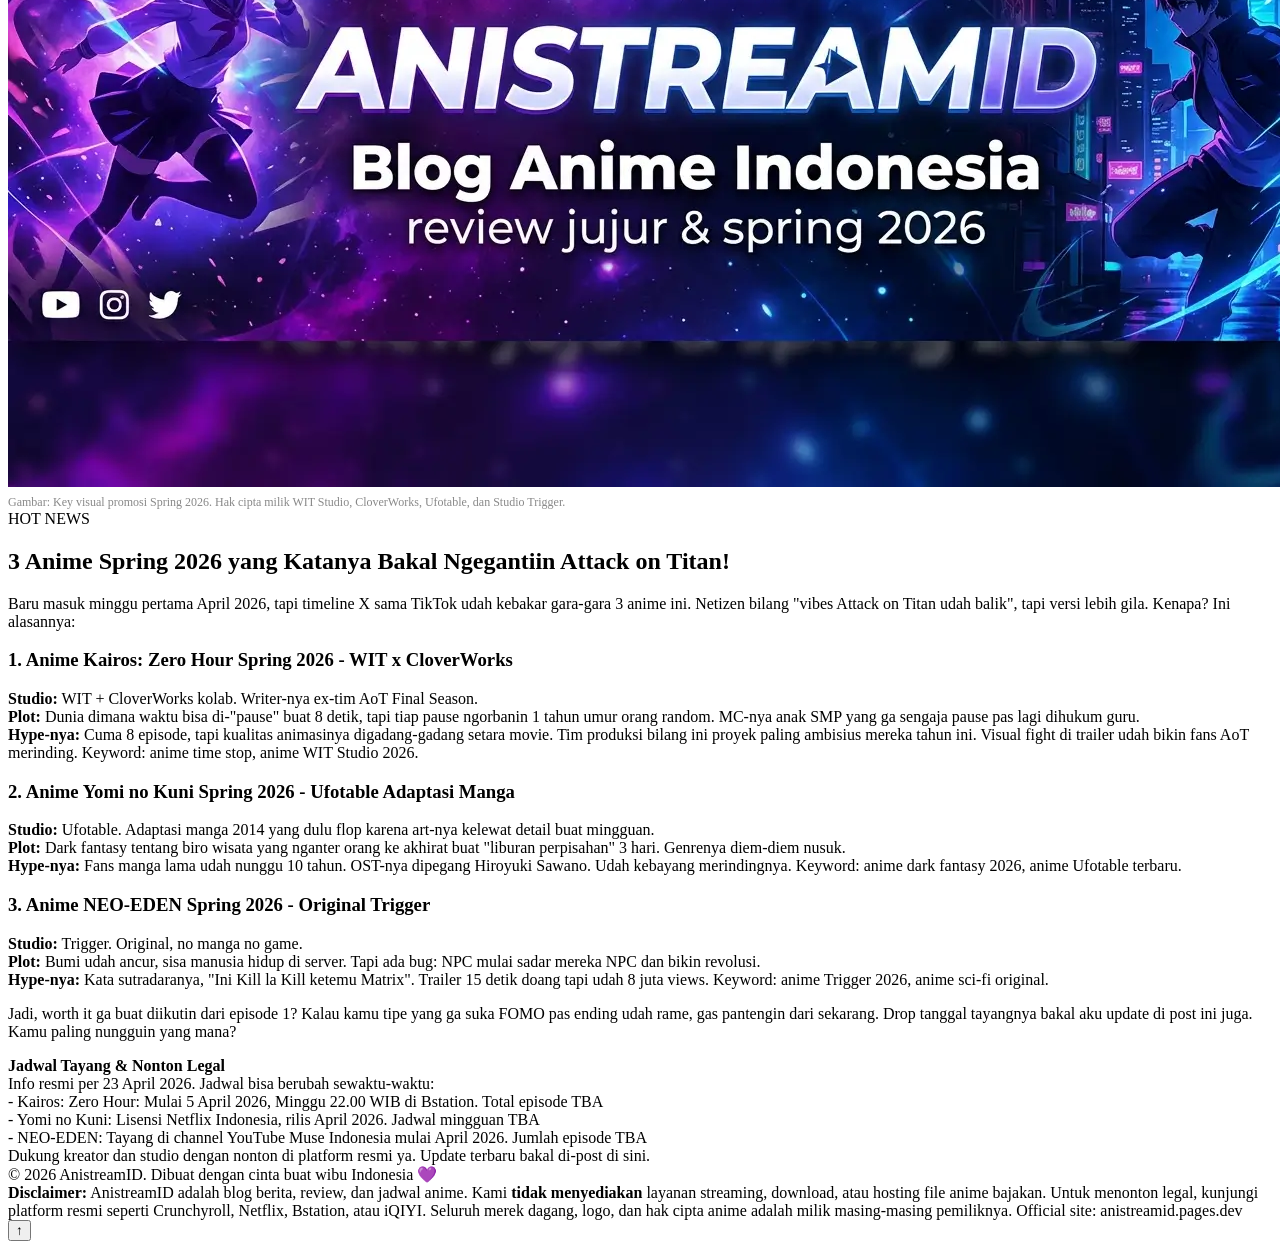
==== commit c248235f: "Create index.html" ====
--- a/index.html
+++ b/index.html
@@ -5,7 +5,7 @@
   <meta name="viewport" content="width=device-width, initial-scale=1.0">
   <title>AnistreamID - Review & Berita Anime Spring 2026 Indonesia</title>
   <meta name="description" content="AnistreamID: Blog anime Indonesia bahas review jujur Solo Leveling S2, berita anime Spring 2026, dan rekomendasi anti-FOMO. Update tiap minggu!">
-  <meta name="keywords" content="anime spring 2026, review anime indo, solo leveling season 2, berita anime, anistreamid">
+  <meta name="keywords" content="anime spring 2026, review anime indo, solo leveling season 2, berita anime, anistreamid, nonton legal anime">
   <meta name="author" content="AnistreamID">
   <link rel="canonical" href="https://anistreamid.pages.dev/">
   
@@ -23,6 +23,8 @@
   <meta name="twitter:title" content="AnistreamID - Review & Berita Anime Spring 2026">
   <meta name="twitter:description" content="3 Anime Spring 2026 yang katanya bakal gantiin Attack on Titan!">
   <meta name="twitter:image" content="https://anistreamid.pages.dev/og-image.png">
+
+  <link rel="stylesheet" href="/css/style.css">
 
   <script type="application/ld+json">
   {
@@ -54,127 +56,19 @@
     ]
   }
   </script>
-  
-  <style>
-    :root {
-      --ungu-tua: #1a0b2e;
-      --ungu: #6a0dad;
-      --ungu-neon: #b026ff;
-      --putih: #f0e6ff;
-    }
-    * { scroll-behavior: smooth; }
-    body {
-      margin: 0;
-      font-family: system-ui, -apple-system, sans-serif;
-      background: var(--ungu-tua);
-      color: var(--putih);
-      line-height: 1.6;
-    }
-    header {
-      background: linear-gradient(90deg, var(--ungu), var(--ungu-neon));
-      padding: 1rem;
-      text-align: center;
-      position: sticky;
-      top: 0;
-      z-index: 10;
-    }
-    header h1 { margin: 0; font-size: 2rem; }
-    nav { margin-top: 0.5rem; }
-    nav a {
-      color: var(--putih);
-      margin: 0 0.8rem;
-      text-decoration: none;
-      font-weight: 600;
-    }
-    nav a:hover { text-decoration: underline; }
-    .container {
-      max-width: 900px;
-      margin: 2rem auto;
-      padding: 0 1rem;
-      display: grid;
-      gap: 1.5rem;
-    }
-    .card, .page {
-      background: #2a1045;
-      border: 1px solid var(--ungu);
-      border-radius: 12px;
-      overflow: hidden;
-    }
-    .card { transition: transform 0.2s; }
-    .card:hover { transform: translateY(-4px); }
-    .card img { width: 100%; height: 200px; object-fit: cover; }
-    .card-content, .page-content { padding: 1.2rem; }
-    .card h2, .page h2 { margin: 0 0 0.8rem; color: var(--ungu-neon); }
-    .card h3 { margin: 1.2rem 0 0.3rem; color: var(--ungu-neon); }
-    .tag {
-      display: inline-block;
-      background: var(--ungu);
-      padding: 0.2rem 0.6rem;
-      border-radius: 999px;
-      font-size: 0.8rem;
-      margin-bottom: 0.8rem;
-    }
-    .page { margin-top: 3rem; }
-    .contact-list { list-style: none; padding: 0; }
-    .contact-list li { margin: 0.8rem 0; }
-    .contact-list a { color: var(--ungu-neon); text-decoration: none; }
-    footer {
-      text-align: center;
-      padding: 2rem 1rem 1rem;
-      border-top: 1px solid var(--ungu);
-      margin-top: 3rem;
-      font-size: 0.9rem;
-    }
-    .footer-copy {
-      opacity: 0.8;
-      margin-bottom: 1rem;
-    }
-    .footer-disclaimer {
-      font-size: 0.75rem;
-      color: #888;
-      max-width: 700px;
-      margin: 0 auto;
-      padding-top: 1rem;
-      border-top: 1px solid #333;
-      line-height: 1.5;
-    }
-    .footer-disclaimer strong { color: #aaa; }
-    #toTop {
-      position: fixed;
-      bottom: 20px;
-      right: 20px;
-      background: var(--ungu-neon);
-      color: var(--ungu-tua);
-      border: none;
-      border-radius: 50%;
-      width: 45px;
-      height: 45px;
-      font-size: 1.2rem;
-      font-weight: bold;
-      cursor: pointer;
-      display: none;
-      box-shadow: 0 4px 12px rgba(176, 38, 255, 0.4);
-      transition: all 0.3s;
-      z-index: 99;
-    }
-    #toTop:hover {
-      transform: translateY(-3px);
-      background: var(--putih);
-    }
-  </style>
 </head>
 <body>
   <header>
     <h1>AnistreamID</h1>
     <nav>
-      <a href="/#home">Home</a>
-      <a href="/#about">About</a>
-      <a href="/#privacy">Privacy</a>
-      <a href="/#contact">Contact</a>
+      <a href="/">Home</a>
+      <a href="/about.html">About</a>
+      <a href="/privacy.html">Privacy</a>
+      <a href="/contact.html">Contact</a>
     </nav>
   </header>
 
-  <main class="container" id="home">
+  <main class="container">
     <article class="card">
       <img src="./og-image-2.webp" alt="Review Solo Leveling Season 2 di AnistreamID" loading="lazy">
       <p style="font-size:0.75rem; color:#888; margin-top:4px; margin-bottom:0;">
@@ -191,9 +85,9 @@
     </article>
 
     <article class="card">
-      <img src="./og-image.webp" alt="Key visual 3 anime Spring 2026 pengganti Attack on Titan" loading="lazy">
+      <img src="./og-image.webp" alt="Poster promosi anime Kairos Zero Hour WIT Studio, Yomi no Kuni Ufotable, NEO-EDEN Trigger Spring 2026 - Review AnistreamID" loading="lazy">
       <p style="font-size:0.75rem; color:#888; margin-top:4px; margin-bottom:0;">
-        Gambar: Key visual promosi Spring 2026. Hak cipta milik studio masing-masing.
+        Gambar: Key visual promosi Spring 2026. Hak cipta milik WIT Studio, CloverWorks, Ufotable, dan Studio Trigger.
       </p>
       <div class="card-content">
         <span class="tag">HOT NEWS</span>
@@ -203,7 +97,7 @@
         <h3>1. Anime Kairos: Zero Hour Spring 2026 - WIT x CloverWorks</h3>
         <p><strong>Studio:</strong> WIT + CloverWorks kolab. Writer-nya ex-tim AoT Final Season.<br>
         <strong>Plot:</strong> Dunia dimana waktu bisa di-"pause" buat 8 detik, tapi tiap pause ngorbanin 1 tahun umur orang random. MC-nya anak SMP yang ga sengaja pause pas lagi dihukum guru.<br>
-        <strong>Hype-nya:</strong> Cuma 8 episode, tapi bocoran budget tembus Rp15 M per episode. Visual fight di trailer udah kayak movie. Keyword: anime time stop, anime WIT Studio 2026.</p>
+        <strong>Hype-nya:</strong> Cuma 8 episode, tapi kualitas animasinya digadang-gadang setara movie. Tim produksi bilang ini proyek paling ambisius mereka tahun ini. Visual fight di trailer udah bikin fans AoT merinding. Keyword: anime time stop, anime WIT Studio 2026.</p>
 
         <h3>2. Anime Yomi no Kuni Spring 2026 - Ufotable Adaptasi Manga</h3>
         <p><strong>Studio:</strong> Ufotable. Adaptasi manga 2014 yang dulu flop karena art-nya kelewat detail buat mingguan.<br>
@@ -216,40 +110,17 @@
         <strong>Hype-nya:</strong> Kata sutradaranya, "Ini Kill la Kill ketemu Matrix". Trailer 15 detik doang tapi udah 8 juta views. Keyword: anime Trigger 2026, anime sci-fi original.</p>
 
         <p>Jadi, worth it ga buat diikutin dari episode 1? Kalau kamu tipe yang ga suka FOMO pas ending udah rame, gas pantengin dari sekarang. Drop tanggal tayangnya bakal aku update di post ini juga. Kamu paling nungguin yang mana?</p>
+
+        <div class="legal-box">
+          <strong>Jadwal Tayang & Nonton Legal</strong><br>
+          Info resmi per 23 April 2026. Jadwal bisa berubah sewaktu-waktu:<br>
+          - Kairos: Zero Hour: Mulai 5 April 2026, Minggu 22.00 WIB di Bstation. Total episode <span class="tba">TBA</span><br>
+          - Yomi no Kuni: Lisensi Netflix Indonesia, rilis April 2026. Jadwal mingguan <span class="tba">TBA</span><br>
+          - NEO-EDEN: Tayang di channel YouTube Muse Indonesia mulai April 2026. Jumlah episode <span class="tba">TBA</span><br>
+          Dukung kreator dan studio dengan nonton di platform resmi ya. Update terbaru bakal di-post di sini.
+        </div>
       </div>
     </article>
-
-    <section class="page" id="about">
-      <div class="page-content">
-        <h2>About AnistreamID</h2>
-        <p>Halo! AnistreamID adalah blog buatan wibu buat wibu Indonesia. Fokus kita ngobrolin anime terbaru, review jujur no spoiler jahat, sama info season yang lagi hype.</p>
-        <p>Aku ga dibayar studio mana pun, jadi semua opini di sini murni selera pribadi. Kalau ada yang ga setuju, debat sehat di kolom komentar ya. Tujuan kita cuma satu: biar ga ketinggalan anime bagus cuma karena ketutupan judul mainstream doang.</p>
-        <p>Update tiap minggu selama masih waras dan kuota ada 💜</p>
-      </div>
-    </section>
-
-    <section class="page" id="privacy">
-      <div class="page-content">
-        <h2>Privacy Policy</h2>
-        <p>Tenang, AnistreamID ini blog static. Artinya:</p>
-        <p><strong>1. Ga Kumpulin Data</strong><br>Kita ga pake database, ga ada login, ga minta email kamu. Kamu baca doang, udah.</p>
-        <p><strong>2. Cookies</strong><br>Kalau nanti dipasang iklan atau link affiliate, mungkin ada cookies pihak ketiga. Itu bukan dari kita, tapi dari mereka.</p>
-        <p><strong>3. Link Eksternal</strong><br>Kalau ada link ke MyAnimeList atau Shopee Affiliate, itu situs punya aturan privacy sendiri. Kita ga tanggung jawab ya.</p>
-        <p>Intinya: enjoy aja bacanya, privasi kamu aman di sini.</p>
-      </div>
-    </section>
-
-    <section class="page" id="contact">
-      <div class="page-content">
-        <h2>Contact</h2>
-        <p>Ada kritik, saran, atau mau request bahas anime? Senggol aja lewat sini:</p>
-        <ul class="contact-list">
-         <li><strong>Instagram:</strong> <a href="https://instagram.com/anistream.id" target="_blank" rel="noopener">@anistream.id</a></li>
-         <li><strong>WhatsApp Channel:</strong> <a href="https://whatsapp.com/channel/0029Vb8CXYvFXUuUpzQsqB3z" target="_blank" rel="noopener">Join Channel AnistreamID</a></li>
-        </ul>
-        <p>DM selalu dibuka, tapi balesnya kalo ga ketiduran abis nonton anime 3 season sekaligus 😴</p>
-      </div>
-    </section>
   </main>
 
   <footer>
@@ -261,21 +132,6 @@
 
   <button id="toTop" aria-label="Kembali ke atas" onclick="window.scrollTo({top: 0, behavior: 'smooth'})">↑</button>
 
-  <script>
-    const toTopBtn = document.getElementById('toTop');
-    window.onscroll = function() {
-      if (document.body.scrollTop > 300 || document.documentElement.scrollTop > 300) {
-        toTopBtn.style.display = "block";
-      } else {
-        toTopBtn.style.display = "none";
-      }
-    };
-    
-    if(window.location.hash) {
-      setTimeout(() => {
-        document.querySelector(window.location.hash)?.scrollIntoView();
-      }, 100);
-    }
-  </script>
+  <script src="/js/main.js"></script>
 </body>
   </html>
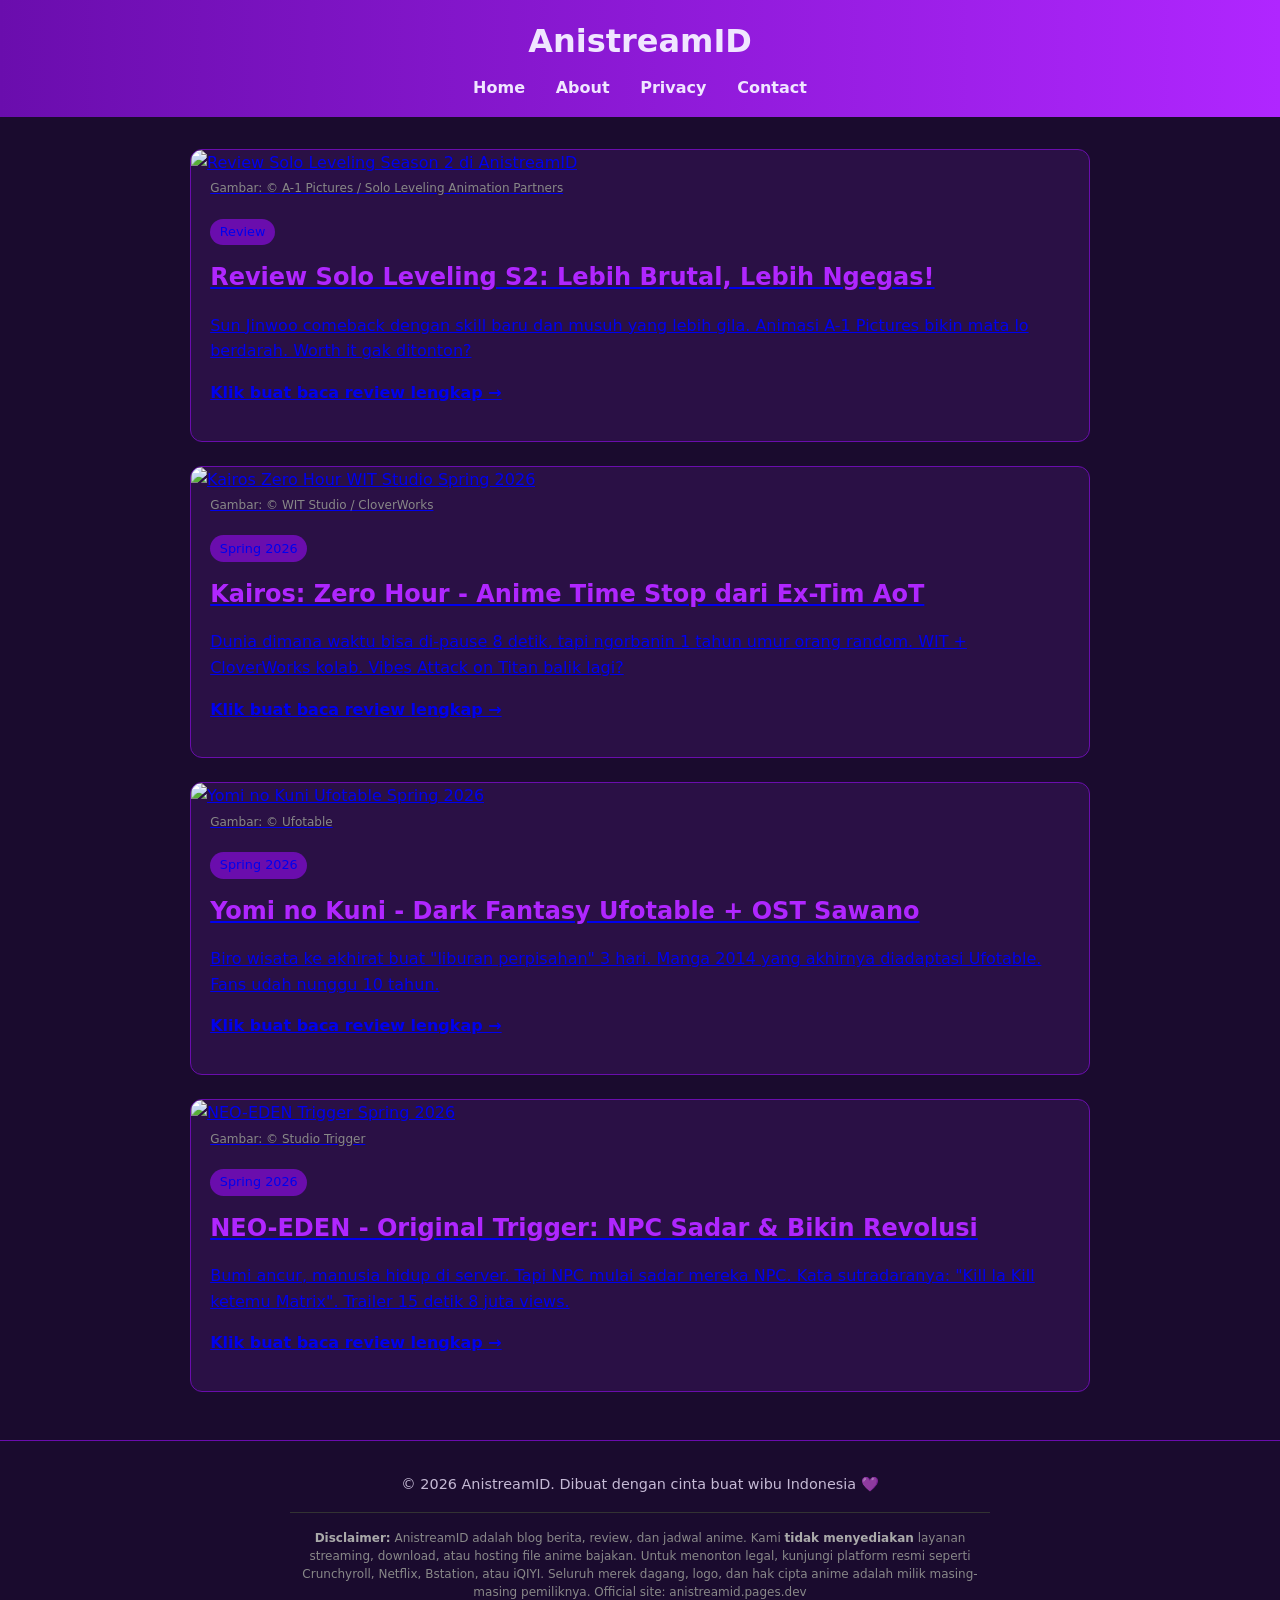
==== commit 3f158c08: "Create index.html" ====
--- a/index.html
+++ b/index.html
@@ -4,24 +4,24 @@
   <meta charset="UTF-8">
   <meta name="viewport" content="width=device-width, initial-scale=1.0">
   <title>AnistreamID - Review & Berita Anime Spring 2026 Indonesia</title>
-  <meta name="description" content="AnistreamID: Blog anime Indonesia bahas review jujur Solo Leveling S2, berita anime Spring 2026, dan rekomendasi anti-FOMO. Update tiap minggu!">
-  <meta name="keywords" content="anime spring 2026, review anime indo, solo leveling season 2, berita anime, anistreamid, nonton legal anime">
+  <meta name="description" content="AnistreamID: Blog anime Indonesia bahas review jujur Solo Leveling S2, Kairos Zero Hour, Yomi no Kuni, NEO-EDEN. Update tiap minggu!">
+  <meta name="keywords" content="anime spring 2026, review anime indo, solo leveling season 2, kairos zero hour, yomi no kuni, neo eden, anistreamid">
   <meta name="author" content="AnistreamID">
   <link rel="canonical" href="https://anistreamid.pages.dev/">
   
   <link rel="icon" type="image/webp" href="favicon.webp">
-  <link rel="apple-touch-icon" href="favicon.png">
+  <link rel="apple-touch-icon" href="favicon.webp">
   <meta name="theme-color" content="#6a0dad">
   
   <meta property="og:title" content="AnistreamID - Review & Berita Anime Spring 2026">
-  <meta property="og:description" content="3 Anime Spring 2026 yang katanya bakal gantiin Attack on Titan! Plus review Solo Leveling S2.">
+  <meta property="og:description" content="Review Solo Leveling S2, Kairos Zero Hour, Yomi no Kuni, NEO-EDEN. Anime Spring 2026 tergila!">
   <meta property="og:image" content="https://anistreamid.pages.dev/og-image.png">
   <meta property="og:type" content="website">
   <meta property="og:url" content="https://anistreamid.pages.dev/">
   
   <meta name="twitter:card" content="summary_large_image">
   <meta name="twitter:title" content="AnistreamID - Review & Berita Anime Spring 2026">
-  <meta name="twitter:description" content="3 Anime Spring 2026 yang katanya bakal gantiin Attack on Titan!">
+  <meta name="twitter:description" content="Review Solo Leveling S2, Kairos Zero Hour, Yomi no Kuni, NEO-EDEN">
   <meta name="twitter:image" content="https://anistreamid.pages.dev/og-image.png">
 
   <link rel="stylesheet" href="/css/style.css">
@@ -29,31 +29,15 @@
   <script type="application/ld+json">
   {
     "@context": "https://schema.org",
-    "@graph": [
-      {
-        "@type": "Blog",
-        "name": "AnistreamID",
-        "url": "https://anistreamid.pages.dev",
-        "description": "Blog anime Indonesia bahas review jujur dan berita anime Spring 2026",
-        "publisher": {
-          "@type": "Organization",
-          "name": "AnistreamID",
-          "logo": "https://anistreamid.pages.dev/favicon.png"
-        }
-      },
-      {
-        "@type": "Article",
-        "headline": "3 Anime Spring 2026 yang Katanya Bakal Ngegantiin Attack on Titan!",
-        "author": {
-          "@type": "Person",
-          "name": "AnistreamID"
-        },
-        "datePublished": "2026-04-21",
-        "dateModified": "2026-04-23",
-        "image": "https://anistreamid.pages.dev/og-image-1.png",
-        "url": "https://anistreamid.pages.dev/"
-      }
-    ]
+    "@type": "Blog",
+    "name": "AnistreamID",
+    "url": "https://anistreamid.pages.dev",
+    "description": "Blog anime Indonesia bahas review jujur dan berita anime Spring 2026",
+    "publisher": {
+      "@type": "Organization",
+      "name": "AnistreamID",
+      "logo": "https://anistreamid.pages.dev/favicon.webp"
+    }
   }
   </script>
 </head>
@@ -69,58 +53,58 @@
   </header>
 
   <main class="container">
-    <article class="card">
+    <a href="/solo-leveling-s2.html" class="card">
       <img src="./og-image-2.webp" alt="Review Solo Leveling Season 2 di AnistreamID" loading="lazy">
-      <p style="font-size:0.75rem; color:#888; margin-top:4px; margin-bottom:0;">
+      <p style="font-size:0.75rem; color:#888; margin-top:4px; margin-bottom:0; padding: 0 1.2rem;">
         Gambar: © A-1 Pictures / Solo Leveling Animation Partners
       </p>
       <div class="card-content">
         <span class="tag">Review</span>
-        <h2>Solo Leveling S2: Lebih Gelap, Lebih Brutal, Worth It?</h2>
-        <p>Setelah S1 yang jadi pintu masuk banyak orang ke dunia manhwa, Solo Leveling S2 akhirnya tayang Winter 2026. Ekspektasi tinggi banget. Hasilnya?</p>
-        <p><strong>Yang Bagus:</strong> A-1 Pictures ga main-main. Fight Sung Jin-Woo vs Igris versi remake itu 10/10. OST-nya Hiroyuki Sawano bikin merinding tiap arc Jeju Island. Pacing lebih cepet, ga kebanyakan basa-basi.</p>
-        <p><strong>Yang Kurang:</strong> Karakter sampingan tetep numpang lewat. Kalau kamu belum baca manhwa, beberapa motivasi villain kerasa maksa.</p>
-        <p><strong>Rating AnistreamID: 8.5/10</strong><br>Wajib tonton buat yang udah nungguin. Buat yang baru mau mulai, mending maraton S1 dulu biar ga bingung.</p>
+        <h2>Review Solo Leveling S2: Lebih Brutal, Lebih Ngegas!</h2>
+        <p>Sun Jinwoo comeback dengan skill baru dan musuh yang lebih gila. Animasi A-1 Pictures bikin mata lo berdarah. Worth it gak ditonton?</p>
+        <p><strong>Klik buat baca review lengkap →</strong></p>
       </div>
-    </article>
+    </a>
 
-    <article class="card">
-      <img src="./og-image.webp" alt="Poster promosi anime Kairos Zero Hour WIT Studio, Yomi no Kuni Ufotable, NEO-EDEN Trigger Spring 2026 - Review AnistreamID" loading="lazy">
-      <p style="font-size:0.75rem; color:#888; margin-top:4px; margin-bottom:0;">
-        Gambar: Key visual promosi Spring 2026. Hak cipta milik WIT Studio, CloverWorks, Ufotable, dan Studio Trigger.
+    <a href="/kairos-zero-hour.html" class="card">
+      <img src="./kairos.webp" alt="Kairos Zero Hour WIT Studio Spring 2026" loading="lazy">
+      <p style="font-size:0.75rem; color:#888; margin-top:4px; margin-bottom:0; padding: 0 1.2rem;">
+        Gambar: © WIT Studio / CloverWorks
       </p>
       <div class="card-content">
-        <span class="tag">HOT NEWS</span>
-        <h2>3 Anime Spring 2026 yang Katanya Bakal Ngegantiin Attack on Titan!</h2>
-        <p>Baru masuk minggu pertama April 2026, tapi timeline X sama TikTok udah kebakar gara-gara 3 anime ini. Netizen bilang "vibes Attack on Titan udah balik", tapi versi lebih gila. Kenapa? Ini alasannya:</p>
-        
-        <h3>1. Anime Kairos: Zero Hour Spring 2026 - WIT x CloverWorks</h3>
-        <p><strong>Studio:</strong> WIT + CloverWorks kolab. Writer-nya ex-tim AoT Final Season.<br>
-        <strong>Plot:</strong> Dunia dimana waktu bisa di-"pause" buat 8 detik, tapi tiap pause ngorbanin 1 tahun umur orang random. MC-nya anak SMP yang ga sengaja pause pas lagi dihukum guru.<br>
-        <strong>Hype-nya:</strong> Cuma 8 episode, tapi kualitas animasinya digadang-gadang setara movie. Tim produksi bilang ini proyek paling ambisius mereka tahun ini. Visual fight di trailer udah bikin fans AoT merinding. Keyword: anime time stop, anime WIT Studio 2026.</p>
+        <span class="tag">Spring 2026</span>
+        <h2>Kairos: Zero Hour - Anime Time Stop dari Ex-Tim AoT</h2>
+        <p>Dunia dimana waktu bisa di-pause 8 detik, tapi ngorbanin 1 tahun umur orang random. WIT + CloverWorks kolab. Vibes Attack on Titan balik lagi?</p>
+        <p><strong>Klik buat baca review lengkap →</strong></p>
+      </div>
+    </a>
 
-        <h3>2. Anime Yomi no Kuni Spring 2026 - Ufotable Adaptasi Manga</h3>
-        <p><strong>Studio:</strong> Ufotable. Adaptasi manga 2014 yang dulu flop karena art-nya kelewat detail buat mingguan.<br>
-        <strong>Plot:</strong> Dark fantasy tentang biro wisata yang nganter orang ke akhirat buat "liburan perpisahan" 3 hari. Genrenya diem-diem nusuk.<br>
-        <strong>Hype-nya:</strong> Fans manga lama udah nunggu 10 tahun. OST-nya dipegang Hiroyuki Sawano. Udah kebayang merindingnya. Keyword: anime dark fantasy 2026, anime Ufotable terbaru.</p>
+    <a href="/yomi-no-kuni.html" class="card">
+      <img src="./yomi.webp" alt="Yomi no Kuni Ufotable Spring 2026" loading="lazy">
+      <p style="font-size:0.75rem; color:#888; margin-top:4px; margin-bottom:0; padding: 0 1.2rem;">
+        Gambar: © Ufotable
+      </p>
+      <div class="card-content">
+        <span class="tag">Spring 2026</span>
+        <h2>Yomi no Kuni - Dark Fantasy Ufotable + OST Sawano</h2>
+        <p>Biro wisata ke akhirat buat "liburan perpisahan" 3 hari. Manga 2014 yang akhirnya diadaptasi Ufotable. Fans udah nunggu 10 tahun.</p>
+        <p><strong>Klik buat baca review lengkap →</strong></p>
+      </div>
+    </a>
 
-        <h3>3. Anime NEO-EDEN Spring 2026 - Original Trigger</h3>
-        <p><strong>Studio:</strong> Trigger. Original, no manga no game.<br>
-        <strong>Plot:</strong> Bumi udah ancur, sisa manusia hidup di server. Tapi ada bug: NPC mulai sadar mereka NPC dan bikin revolusi.<br>
-        <strong>Hype-nya:</strong> Kata sutradaranya, "Ini Kill la Kill ketemu Matrix". Trailer 15 detik doang tapi udah 8 juta views. Keyword: anime Trigger 2026, anime sci-fi original.</p>
+    <a href="/neo-eden.html" class="card">
+      <img src="./neo.webp" alt="NEO-EDEN Trigger Spring 2026" loading="lazy">
+      <p style="font-size:0.75rem; color:#888; margin-top:4px; margin-bottom:0; padding: 0 1.2rem;">
+        Gambar: © Studio Trigger
+      </p>
+      <div class="card-content">
+        <span class="tag">Spring 2026</span>
+        <h2>NEO-EDEN - Original Trigger: NPC Sadar & Bikin Revolusi</h2>
+        <p>Bumi ancur, manusia hidup di server. Tapi NPC mulai sadar mereka NPC. Kata sutradaranya: "Kill la Kill ketemu Matrix". Trailer 15 detik 8 juta views.</p>
+        <p><strong>Klik buat baca review lengkap →</strong></p>
+      </div>
+    </a>
 
-        <p>Jadi, worth it ga buat diikutin dari episode 1? Kalau kamu tipe yang ga suka FOMO pas ending udah rame, gas pantengin dari sekarang. Drop tanggal tayangnya bakal aku update di post ini juga. Kamu paling nungguin yang mana?</p>
-
-        <div class="legal-box">
-          <strong>Jadwal Tayang & Nonton Legal</strong><br>
-          Info resmi per 23 April 2026. Jadwal bisa berubah sewaktu-waktu:<br>
-          - Kairos: Zero Hour: Mulai 5 April 2026, Minggu 22.00 WIB di Bstation. Total episode <span class="tba">TBA</span><br>
-          - Yomi no Kuni: Lisensi Netflix Indonesia, rilis April 2026. Jadwal mingguan <span class="tba">TBA</span><br>
-          - NEO-EDEN: Tayang di channel YouTube Muse Indonesia mulai April 2026. Jumlah episode <span class="tba">TBA</span><br>
-          Dukung kreator dan studio dengan nonton di platform resmi ya. Update terbaru bakal di-post di sini.
-        </div>
-      </div>
-    </article>
   </main>
 
   <footer>
--- a/css/style.css
+++ b/css/style.css
@@ -0,0 +1,123 @@
+:root {
+  --ungu-tua: #1a0b2e;
+  --ungu: #6a0dad;
+  --ungu-neon: #b026ff;
+  --putih: #f0e6ff;
+}
+* { scroll-behavior: smooth; }
+body {
+  margin: 0;
+  font-family: system-ui, -apple-system, sans-serif;
+  background: var(--ungu-tua);
+  color: var(--putih);
+  line-height: 1.6;
+}
+header {
+  background: linear-gradient(90deg, var(--ungu), var(--ungu-neon));
+  padding: 1rem;
+  text-align: center;
+  position: sticky;
+  top: 0;
+  z-index: 10;
+}
+header h1 { margin: 0; font-size: 2rem; }
+nav { margin-top: 0.5rem; }
+nav a {
+  color: var(--putih);
+  margin: 0 0.8rem;
+  text-decoration: none;
+  font-weight: 600;
+}
+nav a:hover { text-decoration: underline; }
+.container {
+  max-width: 900px;
+  margin: 2rem auto;
+  padding: 0 1rem;
+  display: grid;
+  gap: 1.5rem;
+}
+.card, .page {
+  background: #2a1045;
+  border: 1px solid var(--ungu);
+  border-radius: 12px;
+  overflow: hidden;
+}
+.card { transition: transform 0.2s; }
+.card:hover { transform: translateY(-4px); }
+.card img { width: 100%; height: 200px; object-fit: cover; }
+.card-content, .page-content { padding: 1.2rem; }
+.card h2, .page h2 { margin: 0 0 0.8rem; color: var(--ungu-neon); }
+.card h3 { margin: 1.2rem 0 0.3rem; color: var(--ungu-neon); }
+.tag {
+  display: inline-block;
+  background: var(--ungu);
+  padding: 0.2rem 0.6rem;
+  border-radius: 999px;
+  font-size: 0.8rem;
+  margin-bottom: 0.8rem;
+}
+.page { margin-top: 3rem; }
+.contact-list { list-style: none; padding: 0; }
+.contact-list li { margin: 0.8rem 0; }
+.contact-list a { color: var(--ungu-neon); text-decoration: none; }
+footer {
+  text-align: center;
+  padding: 2rem 1rem 1rem;
+  border-top: 1px solid var(--ungu);
+  margin-top: 3rem;
+  font-size: 0.9rem;
+}
+.footer-copy {
+  opacity: 0.8;
+  margin-bottom: 1rem;
+}
+.footer-disclaimer {
+  font-size: 0.75rem;
+  color: #888;
+  max-width: 700px;
+  margin: 0 auto;
+  padding-top: 1rem;
+  border-top: 1px solid #333;
+  line-height: 1.5;
+}
+.footer-disclaimer strong { color: #aaa; }
+.legal-box {
+  background: #1a0b2e;
+  border: 2px solid var(--ungu-neon);
+  border-radius: 8px;
+  padding: 1rem;
+  margin-top: 1.5rem;
+}
+.legal-box strong { color: var(--ungu-neon); }
+.tba {
+  display: inline-block;
+  background: #333;
+  color: #888;
+  padding: 0.1rem 0.5rem;
+  border-radius: 4px;
+  font-size: 0.8rem;
+  font-style: italic;
+  margin-left: 4px;
+}
+#toTop {
+  position: fixed;
+  bottom: 20px;
+  right: 20px;
+  background: var(--ungu-neon);
+  color: var(--ungu-tua);
+  border: none;
+  border-radius: 50%;
+  width: 45px;
+  height: 45px;
+  font-size: 1.2rem;
+  font-weight: bold;
+  cursor: pointer;
+  display: none;
+  box-shadow: 0 4px 12px rgba(176, 38, 255, 0.4);
+  transition: all 0.3s;
+  z-index: 99;
+}
+#toTop:hover {
+  transform: translateY(-3px);
+  background: var(--putih);
+  }
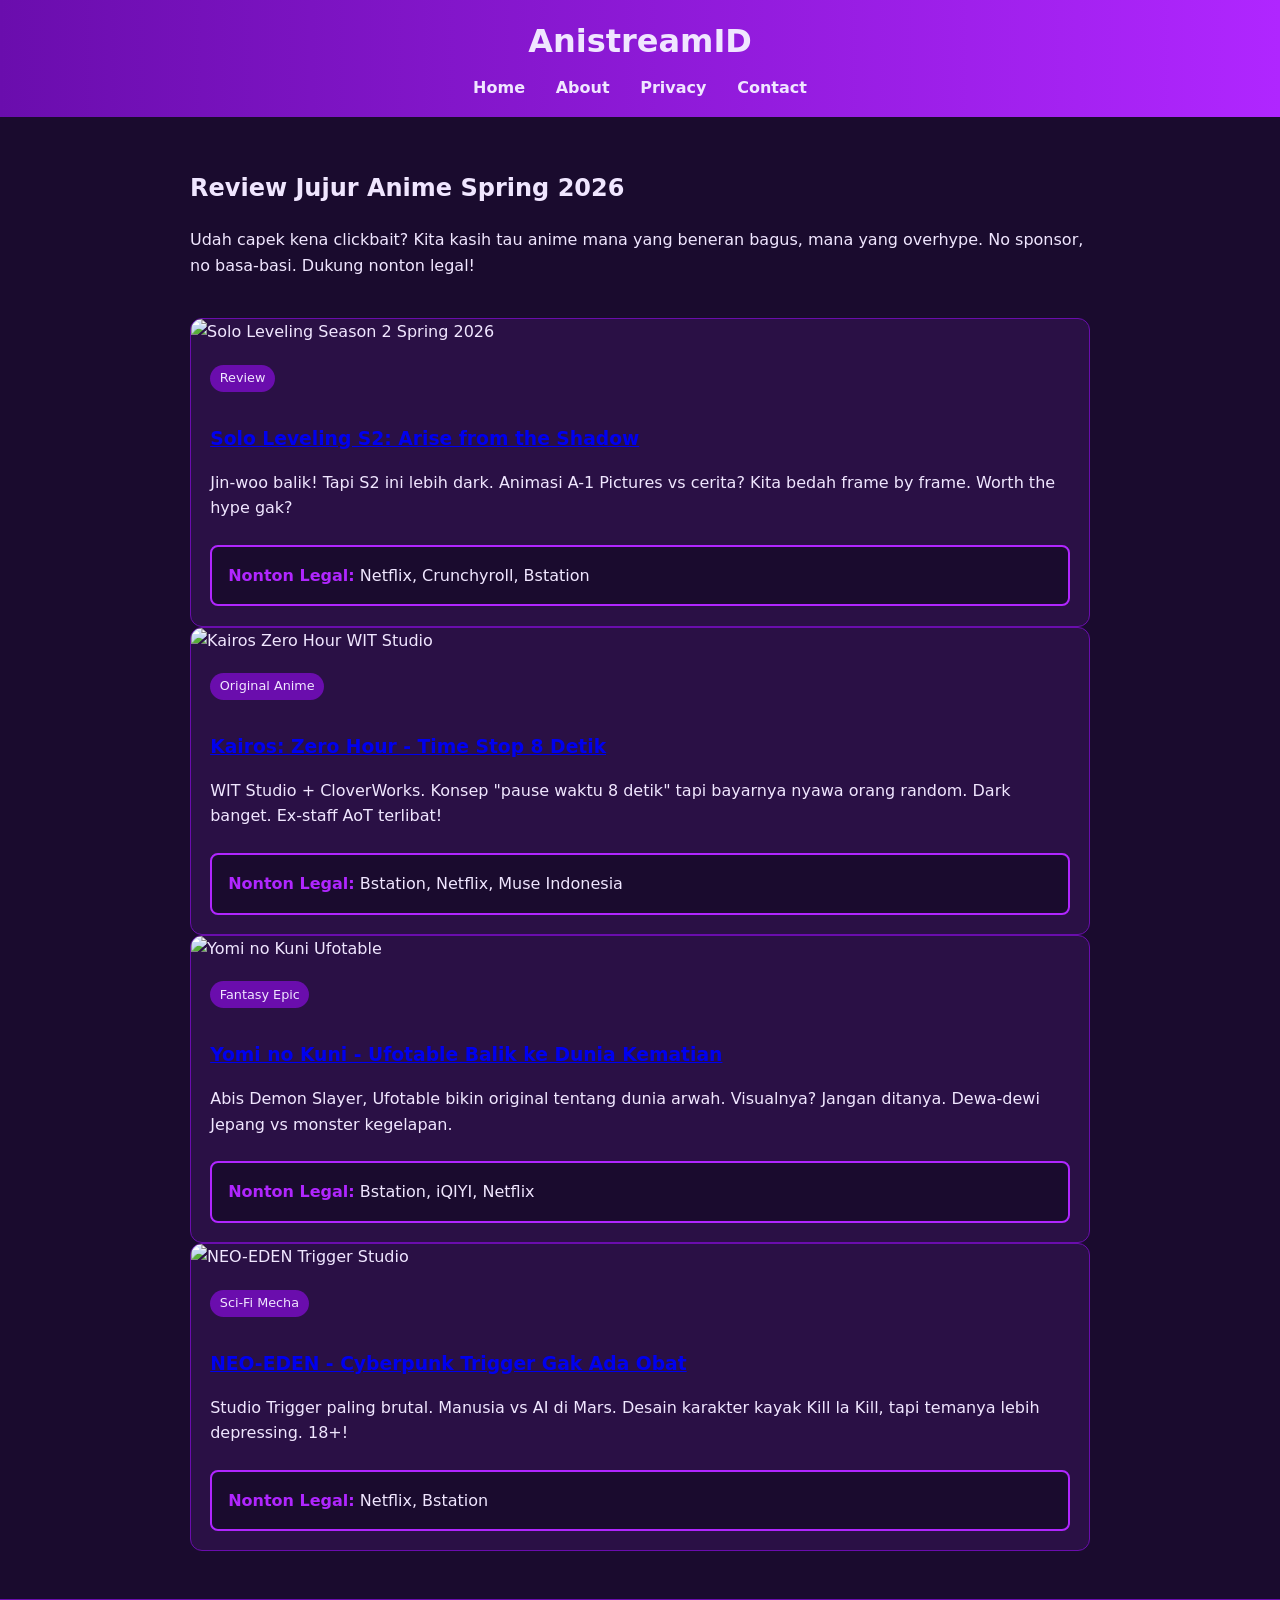
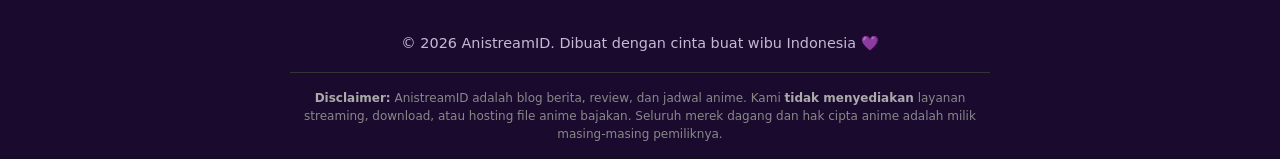
==== commit 67d5d5a2: "Create index.html" ====
--- a/index.html
+++ b/index.html
@@ -4,8 +4,8 @@
   <meta charset="UTF-8">
   <meta name="viewport" content="width=device-width, initial-scale=1.0">
   <title>AnistreamID - Review & Berita Anime Spring 2026 Indonesia</title>
-  <meta name="description" content="AnistreamID: Blog anime Indonesia bahas review jujur Solo Leveling S2, Kairos Zero Hour, Yomi no Kuni, NEO-EDEN. Update tiap minggu!">
-  <meta name="keywords" content="anime spring 2026, review anime indo, solo leveling season 2, kairos zero hour, yomi no kuni, neo eden, anistreamid">
+  <meta name="description" content="Review jujur Solo Leveling S2, Kairos Zero Hour, Yomi no Kuni, NEO-EDEN. Berita anime Spring 2026 tercepat, anti-FOMO, dukung nonton legal.">
+  <meta name="keywords" content="anime spring 2026, review solo leveling season 2, kairos zero hour, yomi no kuni, neo-eden anime, nonton anime legal, berita anime indonesia">
   <meta name="author" content="AnistreamID">
   <link rel="canonical" href="https://anistreamid.pages.dev/">
   
@@ -15,14 +15,14 @@
   
   <meta property="og:title" content="AnistreamID - Review & Berita Anime Spring 2026">
   <meta property="og:description" content="Review Solo Leveling S2, Kairos Zero Hour, Yomi no Kuni, NEO-EDEN. Anime Spring 2026 tergila!">
-  <meta property="og:image" content="https://anistreamid.pages.dev/og-image.png">
+  <meta property="og:image" content="https://anistreamid.pages.dev/og-image.webp">
   <meta property="og:type" content="website">
   <meta property="og:url" content="https://anistreamid.pages.dev/">
   
   <meta name="twitter:card" content="summary_large_image">
   <meta name="twitter:title" content="AnistreamID - Review & Berita Anime Spring 2026">
   <meta name="twitter:description" content="Review Solo Leveling S2, Kairos Zero Hour, Yomi no Kuni, NEO-EDEN">
-  <meta name="twitter:image" content="https://anistreamid.pages.dev/og-image.png">
+  <meta name="twitter:image" content="https://anistreamid.pages.dev/og-image.webp">
 
   <link rel="stylesheet" href="/css/style.css">
 
@@ -31,12 +31,15 @@
     "@context": "https://schema.org",
     "@type": "Blog",
     "name": "AnistreamID",
-    "url": "https://anistreamid.pages.dev",
-    "description": "Blog anime Indonesia bahas review jujur dan berita anime Spring 2026",
+    "url": "https://anistreamid.pages.dev/",
+    "description": "Blog review dan berita anime Spring 2026 Indonesia",
     "publisher": {
       "@type": "Organization",
       "name": "AnistreamID",
-      "logo": "https://anistreamid.pages.dev/favicon.webp"
+      "logo": {
+        "@type": "ImageObject",
+        "url": "https://anistreamid.pages.dev/favicon.webp"
+      }
     }
   }
   </script>
@@ -53,69 +56,70 @@
   </header>
 
   <main class="container">
-    <a href="/solo-leveling-s2.html" class="card">
-      <img src="./og-image-2.webp" alt="Review Solo Leveling Season 2 di AnistreamID" loading="lazy">
-      <p style="font-size:0.75rem; color:#888; margin-top:4px; margin-bottom:0; padding: 0 1.2rem;">
-        Gambar: © A-1 Pictures / Solo Leveling Animation Partners
-      </p>
-      <div class="card-content">
-        <span class="tag">Review</span>
-        <h2>Review Solo Leveling S2: Lebih Brutal, Lebih Ngegas!</h2>
-        <p>Sun Jinwoo comeback dengan skill baru dan musuh yang lebih gila. Animasi A-1 Pictures bikin mata lo berdarah. Worth it gak ditonton?</p>
-        <p><strong>Klik buat baca review lengkap →</strong></p>
-      </div>
-    </a>
+    <section class="hero">
+      <h2>Review Jujur Anime Spring 2026</h2>
+      <p>Udah capek kena clickbait? Kita kasih tau anime mana yang beneran bagus, mana yang overhype. No sponsor, no basa-basi. Dukung nonton legal!</p>
+    </section>
 
-    <a href="/kairos-zero-hour.html" class="card">
-      <img src="./kairos.webp" alt="Kairos Zero Hour WIT Studio Spring 2026" loading="lazy">
-      <p style="font-size:0.75rem; color:#888; margin-top:4px; margin-bottom:0; padding: 0 1.2rem;">
-        Gambar: © WIT Studio / CloverWorks
-      </p>
-      <div class="card-content">
-        <span class="tag">Spring 2026</span>
-        <h2>Kairos: Zero Hour - Anime Time Stop dari Ex-Tim AoT</h2>
-        <p>Dunia dimana waktu bisa di-pause 8 detik, tapi ngorbanin 1 tahun umur orang random. WIT + CloverWorks kolab. Vibes Attack on Titan balik lagi?</p>
-        <p><strong>Klik buat baca review lengkap →</strong></p>
-      </div>
-    </a>
+    <section class="grid">
+      <article class="card">
+        <img src="./og-image-2.webp" alt="Solo Leveling Season 2 Spring 2026" loading="lazy">
+        <div class="card-content">
+          <span class="tag">Review</span>
+          <h3><a href="/solo-leveling-s2.html">Solo Leveling S2: Arise from the Shadow</a></h3>
+          <p>Jin-woo balik! Tapi S2 ini lebih dark. Animasi A-1 Pictures vs cerita? Kita bedah frame by frame. Worth the hype gak?</p>
+          <div class="legal-box">
+            <strong>Nonton Legal:</strong> Netflix, Crunchyroll, Bstation
+          </div>
+        </div>
+      </article>
 
-    <a href="/yomi-no-kuni.html" class="card">
-      <img src="./yomi.webp" alt="Yomi no Kuni Ufotable Spring 2026" loading="lazy">
-      <p style="font-size:0.75rem; color:#888; margin-top:4px; margin-bottom:0; padding: 0 1.2rem;">
-        Gambar: © Ufotable
-      </p>
-      <div class="card-content">
-        <span class="tag">Spring 2026</span>
-        <h2>Yomi no Kuni - Dark Fantasy Ufotable + OST Sawano</h2>
-        <p>Biro wisata ke akhirat buat "liburan perpisahan" 3 hari. Manga 2014 yang akhirnya diadaptasi Ufotable. Fans udah nunggu 10 tahun.</p>
-        <p><strong>Klik buat baca review lengkap →</strong></p>
-      </div>
-    </a>
+      <article class="card">
+        <img src="./kairos.webp" alt="Kairos Zero Hour WIT Studio" loading="lazy">
+        <div class="card-content">
+          <span class="tag">Original Anime</span>
+          <h3><a href="/kairos-zero-hour.html">Kairos: Zero Hour - Time Stop 8 Detik</a></h3>
+          <p>WIT Studio + CloverWorks. Konsep "pause waktu 8 detik" tapi bayarnya nyawa orang random. Dark banget. Ex-staff AoT terlibat!</p>
+          <div class="legal-box">
+            <strong>Nonton Legal:</strong> Bstation, Netflix, Muse Indonesia
+          </div>
+        </div>
+      </article>
 
-    <a href="/neo-eden.html" class="card">
-      <img src="./neo.webp" alt="NEO-EDEN Trigger Spring 2026" loading="lazy">
-      <p style="font-size:0.75rem; color:#888; margin-top:4px; margin-bottom:0; padding: 0 1.2rem;">
-        Gambar: © Studio Trigger
-      </p>
-      <div class="card-content">
-        <span class="tag">Spring 2026</span>
-        <h2>NEO-EDEN - Original Trigger: NPC Sadar & Bikin Revolusi</h2>
-        <p>Bumi ancur, manusia hidup di server. Tapi NPC mulai sadar mereka NPC. Kata sutradaranya: "Kill la Kill ketemu Matrix". Trailer 15 detik 8 juta views.</p>
-        <p><strong>Klik buat baca review lengkap →</strong></p>
-      </div>
-    </a>
+      <article class="card">
+        <img src="./yomi.webp" alt="Yomi no Kuni Ufotable" loading="lazy">
+        <div class="card-content">
+          <span class="tag">Fantasy Epic</span>
+          <h3><a href="/yomi-no-kuni.html">Yomi no Kuni - Ufotable Balik ke Dunia Kematian</a></h3>
+          <p>Abis Demon Slayer, Ufotable bikin original tentang dunia arwah. Visualnya? Jangan ditanya. Dewa-dewi Jepang vs monster kegelapan.</p>
+          <div class="legal-box">
+            <strong>Nonton Legal:</strong> Bstation, iQIYI, Netflix
+          </div>
+        </div>
+      </article>
 
+      <article class="card">
+        <img src="./neo.webp" alt="NEO-EDEN Trigger Studio" loading="lazy">
+        <div class="card-content">
+          <span class="tag">Sci-Fi Mecha</span>
+          <h3><a href="/neo-eden.html">NEO-EDEN - Cyberpunk Trigger Gak Ada Obat</a></h3>
+          <p>Studio Trigger paling brutal. Manusia vs AI di Mars. Desain karakter kayak Kill la Kill, tapi temanya lebih depressing. 18+!</p>
+          <div class="legal-box">
+            <strong>Nonton Legal:</strong> Netflix, Bstation
+          </div>
+        </div>
+      </article>
+    </section>
   </main>
 
   <footer>
     <div class="footer-copy">© 2026 AnistreamID. Dibuat dengan cinta buat wibu Indonesia 💜</div>
     <div class="footer-disclaimer">
-      <strong>Disclaimer:</strong> AnistreamID adalah blog berita, review, dan jadwal anime. Kami <strong>tidak menyediakan</strong> layanan streaming, download, atau hosting file anime bajakan. Untuk menonton legal, kunjungi platform resmi seperti Crunchyroll, Netflix, Bstation, atau iQIYI. Seluruh merek dagang, logo, dan hak cipta anime adalah milik masing-masing pemiliknya. Official site: anistreamid.pages.dev
+      <strong>Disclaimer:</strong> AnistreamID adalah blog berita, review, dan jadwal anime. Kami <strong>tidak menyediakan</strong> layanan streaming, download, atau hosting file anime bajakan. Seluruh merek dagang dan hak cipta anime adalah milik masing-masing pemiliknya.
     </div>
   </footer>
 
   <button id="toTop" aria-label="Kembali ke atas" onclick="window.scrollTo({top: 0, behavior: 'smooth'})">↑</button>
-
   <script src="/js/main.js"></script>
 </body>
-  </html>
+</html>
